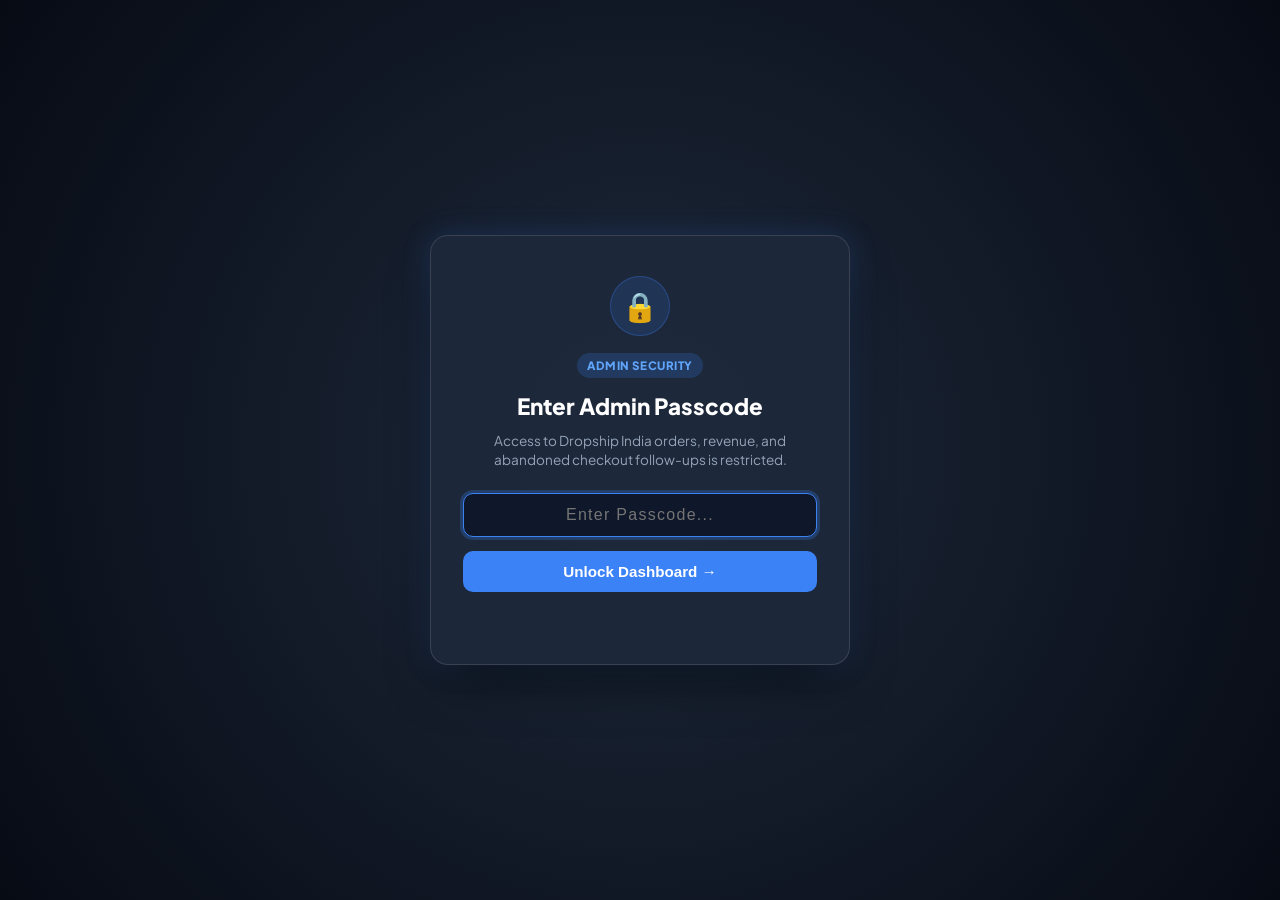
==== admin.html @ 32d759e4 "Update price to ₹1 for live testing" ====
<!DOCTYPE html>
<html lang="en">
<head>
  <meta charset="UTF-8">
  <meta name="viewport" content="width=device-width, initial-scale=1.0">
  <title>Dropship India Admin | Orders & Abandoned Follow-Ups</title>
  
  <link rel="preconnect" href="https://fonts.googleapis.com">
  <link rel="preconnect" href="https://fonts.gstatic.com" crossorigin>
  <link href="https://fonts.googleapis.com/css2?family=Plus+Jakarta+Sans:wght@400;500;600;700;800;900&family=JetBrains+Mono:wght@500;700&display=swap" rel="stylesheet">

  <style>
    :root {
      --bg: #0f172a;
      --surface: #1e293b;
      --surface-border: #334155;
      --text-main: #f8fafc;
      --text-muted: #94a3b8;
      --text-light: #64748b;
      --brand-blue: #3b82f6;
      --brand-blue-hover: #2563eb;
      --success: #10b981;
      --success-soft: rgba(16, 185, 129, 0.15);
      --danger: #ef4444;
      --danger-soft: rgba(239, 68, 68, 0.15);
      --warning: #f59e0b;
      --font: 'Plus Jakarta Sans', sans-serif;
    }

    * { box-sizing: border-box; margin: 0; padding: 0; }
    body {
      font-family: var(--font);
      background-color: var(--bg);
      color: var(--text-main);
      line-height: 1.5;
      padding: 30px 20px;
    }

    .admin-container {
      max-width: 1200px;
      margin: 0 auto;
    }

    /* Header */
    .admin-header {
      display: flex;
      align-items: center;
      justify-content: space-between;
      flex-wrap: wrap;
      gap: 16px;
      margin-bottom: 28px;
      padding-bottom: 20px;
      border-bottom: 1px solid var(--surface-border);
    }
    .admin-brand {
      display: flex;
      align-items: center;
      gap: 12px;
    }
    .admin-badge {
      background: var(--brand-blue);
      color: #fff;
      font-size: 0.72rem;
      font-weight: 800;
      padding: 3px 8px;
      border-radius: 4px;
      text-transform: uppercase;
    }
    .admin-title {
      font-size: 1.5rem;
      font-weight: 800;
      letter-spacing: -0.02em;
    }
    .header-actions {
      display: flex;
      align-items: center;
      gap: 12px;
    }
    .btn {
      padding: 9px 18px;
      font-size: 0.85rem;
      font-weight: 700;
      border-radius: 8px;
      cursor: pointer;
      border: none;
      display: inline-flex;
      align-items: center;
      gap: 8px;
      transition: all 0.2s ease;
    }
    .btn-primary { background: var(--brand-blue); color: #fff; }
    .btn-primary:hover { background: var(--brand-blue-hover); }
    .btn-secondary { background: var(--surface); color: var(--text-main); border: 1px solid var(--surface-border); }
    .btn-secondary:hover { background: #334155; }

    /* KPI Grid */
    .stats-grid {
      display: grid;
      grid-template-columns: repeat(4, 1fr);
      gap: 16px;
      margin-bottom: 28px;
    }
    .stat-card {
      background: var(--surface);
      border: 1px solid var(--surface-border);
      border-radius: 12px;
      padding: 20px;
      position: relative;
    }
    .stat-label {
      font-size: 0.78rem;
      font-weight: 700;
      color: var(--text-muted);
      text-transform: uppercase;
      letter-spacing: 0.04em;
      margin-bottom: 6px;
    }
    .stat-value {
      font-size: 2rem;
      font-weight: 900;
      line-height: 1;
      margin-bottom: 6px;
    }
    .stat-sub {
      font-size: 0.75rem;
      color: var(--text-light);
    }
    .val-paid { color: var(--success); }
    .val-rev { color: #60a5fa; }
    .val-abandoned { color: var(--danger); }

    /* Follow Up Scripts Accordion / Banner */
    .scripts-banner {
      background: var(--surface);
      border: 1px solid var(--surface-border);
      border-radius: 12px;
      padding: 22px;
      margin-bottom: 28px;
    }
    .scripts-header {
      display: flex;
      align-items: center;
      justify-content: space-between;
      cursor: pointer;
    }
    .scripts-title {
      font-size: 1.05rem;
      font-weight: 800;
      display: flex;
      align-items: center;
      gap: 10px;
    }
    .scripts-grid {
      display: grid;
      grid-template-columns: 1fr 1fr;
      gap: 16px;
      margin-top: 18px;
    }
    .script-item {
      background: #0f172a;
      border: 1px solid var(--surface-border);
      border-radius: 8px;
      padding: 16px;
      display: flex;
      flex-direction: column;
      justify-content: space-between;
    }
    .script-name {
      font-size: 0.82rem;
      font-weight: 700;
      color: #60a5fa;
      margin-bottom: 6px;
    }
    .script-body {
      font-family: var(--font);
      font-size: 0.83rem;
      color: #cbd5e1;
      margin-bottom: 12px;
      white-space: pre-line;
      line-height: 1.5;
    }
    .copy-btn {
      background: #1e293b;
      color: #94a3b8;
      border: 1px solid #334155;
      padding: 6px 12px;
      border-radius: 6px;
      font-size: 0.75rem;
      font-weight: 700;
      cursor: pointer;
      align-self: flex-start;
    }
    .copy-btn:hover { color: #fff; background: #334155; }

    /* Orders Table Area */
    .orders-area {
      background: var(--surface);
      border: 1px solid var(--surface-border);
      border-radius: 14px;
      overflow: hidden;
    }
    .table-toolbar {
      padding: 18px 22px;
      display: flex;
      align-items: center;
      justify-content: space-between;
      flex-wrap: wrap;
      gap: 16px;
      border-bottom: 1px solid var(--surface-border);
    }
    .tab-pills {
      display: flex;
      background: #0f172a;
      padding: 4px;
      border-radius: 8px;
      border: 1px solid var(--surface-border);
    }
    .tab-item {
      padding: 6px 14px;
      border-radius: 6px;
      font-size: 0.82rem;
      font-weight: 700;
      background: none;
      border: none;
      color: var(--text-muted);
      cursor: pointer;
    }
    .tab-item.active {
      background: var(--brand-blue);
      color: #fff;
    }
    .search-input {
      background: #0f172a;
      border: 1px solid var(--surface-border);
      color: #fff;
      padding: 8px 14px;
      border-radius: 8px;
      font-size: 0.85rem;
      width: 260px;
    }
    .search-input:focus {
      outline: none;
      border-color: var(--brand-blue);
    }

    /* Table */
    .orders-table {
      width: 100%;
      border-collapse: collapse;
      text-align: left;
      font-size: 0.88rem;
    }
    .orders-table th {
      background: #172033;
      color: var(--text-muted);
      font-size: 0.75rem;
      text-transform: uppercase;
      font-weight: 700;
      letter-spacing: 0.05em;
      padding: 14px 22px;
      border-bottom: 1px solid var(--surface-border);
    }
    .orders-table td {
      padding: 16px 22px;
      border-bottom: 1px solid rgba(51, 65, 85, 0.5);
      vertical-align: middle;
    }
    .orders-table tr:hover td {
      background: rgba(255, 255, 255, 0.02);
    }

    /* Badges */
    .status-badge {
      display: inline-flex;
      align-items: center;
      gap: 6px;
      padding: 4px 10px;
      border-radius: 999px;
      font-size: 0.72rem;
      font-weight: 800;
      text-transform: uppercase;
      letter-spacing: 0.04em;
    }
    .status-paid {
      background: var(--success-soft);
      color: var(--success);
      border: 1px solid rgba(16, 185, 129, 0.3);
    }
    .status-abandoned {
      background: var(--danger-soft);
      color: var(--danger);
      border: 1px solid rgba(239, 68, 68, 0.3);
    }

    .wa-btn {
      background: #128c7e;
      color: #fff;
      padding: 6px 12px;
      border-radius: 6px;
      font-size: 0.78rem;
      font-weight: 700;
      text-decoration: none;
      display: inline-flex;
      align-items: center;
      gap: 6px;
      transition: background 0.2s;
    }
    .wa-btn:hover {
      background: #075e54;
    }

    @media (max-width: 900px) {
      .stats-grid { grid-template-columns: repeat(2, 1fr); }
      .scripts-grid { grid-template-columns: 1fr; }
    }
    @media (max-width: 600px) {
      .stats-grid { grid-template-columns: 1fr; }
      .table-toolbar { flex-direction: column; align-items: stretch; }
      .search-input { width: 100%; }
    }

    /* Passcode Gate Overlay */
    #lockOverlay {
      position: fixed;
      inset: 0;
      background: radial-gradient(circle at center, #1e293b 0%, #070b14 100%);
      z-index: 99999;
      display: flex;
      align-items: center;
      justify-content: center;
      padding: 20px;
      backdrop-filter: blur(10px);
    }
    .lock-card {
      background: rgba(30, 41, 59, 0.95);
      border: 1px solid rgba(255, 255, 255, 0.12);
      box-shadow: 0 25px 50px -12px rgba(0, 0, 0, 0.6), 0 0 30px rgba(59, 130, 246, 0.2);
      border-radius: 18px;
      padding: 40px 32px;
      width: 100%;
      max-width: 420px;
      text-align: center;
      position: relative;
    }
    .lock-icon-wrap {
      width: 60px;
      height: 60px;
      border-radius: 50%;
      background: rgba(59, 130, 246, 0.15);
      border: 1px solid rgba(59, 130, 246, 0.3);
      display: flex;
      align-items: center;
      justify-content: center;
      font-size: 1.8rem;
      margin: 0 auto 16px;
    }
    .lock-badge {
      display: inline-block;
      background: rgba(59, 130, 246, 0.2);
      color: #60a5fa;
      font-size: 0.72rem;
      font-weight: 800;
      padding: 4px 10px;
      border-radius: 999px;
      text-transform: uppercase;
      letter-spacing: 0.05em;
      margin-bottom: 12px;
    }
    .lock-title {
      font-size: 1.4rem;
      font-weight: 800;
      color: #fff;
      margin-bottom: 8px;
    }
    .lock-subtitle {
      font-size: 0.85rem;
      color: var(--text-muted);
      margin-bottom: 24px;
      line-height: 1.4;
    }
    .passcode-input {
      width: 100%;
      background: #0f172a;
      border: 1.5px solid var(--surface-border);
      color: #fff;
      padding: 12px 16px;
      border-radius: 10px;
      font-size: 1rem;
      text-align: center;
      letter-spacing: 0.08em;
      transition: all 0.2s ease;
      margin-bottom: 14px;
    }
    .passcode-input:focus {
      outline: none;
      border-color: var(--brand-blue);
      box-shadow: 0 0 0 3px rgba(59, 130, 246, 0.25);
    }
    .passcode-submit-btn {
      width: 100%;
      padding: 12px;
      background: var(--brand-blue);
      color: #fff;
      border: none;
      border-radius: 10px;
      font-size: 0.95rem;
      font-weight: 800;
      cursor: pointer;
      transition: all 0.2s ease;
      display: flex;
      align-items: center;
      justify-content: center;
      gap: 8px;
    }
    .passcode-submit-btn:hover {
      background: var(--brand-blue-hover);
      transform: translateY(-1px);
    }
    .passcode-error {
      color: #ef4444;
      font-size: 0.82rem;
      font-weight: 600;
      margin-top: 12px;
      min-height: 20px;
    }
    @keyframes shake {
      0%, 100% { transform: translateX(0); }
      20%, 60% { transform: translateX(-8px); }
      40%, 80% { transform: translateX(8px); }
    }
    .shake-anim {
      animation: shake 0.4s cubic-bezier(0.36, 0.07, 0.19, 0.97) both;
    }
  </style>
</head>
<body>

  <!-- Passcode Gate Overlay -->
  <div id="lockOverlay">
    <div class="lock-card">
      <div class="lock-icon-wrap">🔒</div>
      <span class="lock-badge">Admin Security</span>
      <h2 class="lock-title">Enter Admin Passcode</h2>
      <p class="lock-subtitle">Access to Dropship India orders, revenue, and abandoned checkout follow-ups is restricted.</p>
      
      <form onsubmit="event.preventDefault(); unlockAdmin();">
        <input 
          type="password" 
          id="passcodeInput" 
          class="passcode-input" 
          placeholder="Enter Passcode..." 
          autocomplete="off"
          required
        >
        <button type="submit" class="passcode-submit-btn">
          Unlock Dashboard &rarr;
        </button>
      </form>
      <div id="passcodeError" class="passcode-error"></div>
    </div>
  </div>

  <div class="admin-container" id="adminContent" style="display: none;">

    <!-- Header -->
    <header class="admin-header">
      <div class="admin-brand">
        <div class="admin-title">🌐 Dropship India</div>
        <span class="admin-badge">Admin Panel</span>
        <span style="font-size: 0.75rem; color: #10b981; margin-left: 8px;">● Live Tracking Active</span>
      </div>

      <div class="header-actions">
        <button class="btn btn-secondary" onclick="loadOrders()">🔄 Refresh</button>
        <button class="btn btn-secondary" onclick="exportCsv()">📥 Export CSV</button>
        <a href="/" target="_blank" class="btn btn-primary">Visit Store &rarr;</a>
        <button class="btn btn-secondary" onclick="logoutAdmin()" title="Lock Dashboard" style="border-color: #ef4444; color: #ef4444;">🔒 Lock</button>
      </div>
    </header>

    <!-- Key Stats Metrics -->
    <section class="stats-grid">
      <div class="stat-card">
        <div class="stat-label">Total Revenue</div>
        <div class="stat-value val-rev" id="statRevenue">₹0</div>
        <div class="stat-sub">From Verified Paid Orders</div>
      </div>

      <div class="stat-card">
        <div class="stat-label">Paid Orders</div>
        <div class="stat-value val-paid" id="statPaid">0</div>
        <div class="stat-sub">Razorpay Verified Customers</div>
      </div>

      <div class="stat-card">
        <div class="stat-label">Abandoned Checkouts</div>
        <div class="stat-value val-abandoned" id="statAbandoned">0</div>
        <div class="stat-sub">Hot Leads (Follow-Up Needed)</div>
      </div>

      <div class="stat-card">
        <div class="stat-label">Conversion Rate</div>
        <div class="stat-value" id="statConversion">0%</div>
        <div class="stat-sub">Checkout Completion Ratio</div>
      </div>
    </section>

    <!-- Follow Up Message Templates -->
    <section class="scripts-banner">
      <div class="scripts-header">
        <div class="scripts-title">
          <span>💬 Ready-to-Send WhatsApp Follow-Up Templates</span>
        </div>
        <span style="font-size: 0.8rem; color: var(--text-light);">Click 'Copy' or use the green WhatsApp button on any abandoned order below</span>
      </div>

      <div class="scripts-grid">
        <div class="script-item">
          <div>
            <div class="script-name">Template 1: Friendly Payment Check (Recommended)</div>
            <div class="script-body" id="script1">Hey [NAME]! 👋 Saw that you were checking out the "International Dropshipping Blueprint", but your payment of ₹199 got interrupted.

Is everything okay with your UPI / Card? Here is the direct link to complete it and get the 5 bonus scripts:
👉 http://localhost:3000

Let me know if you need any help!</div>
          </div>
          <button class="copy-btn" onclick="copyText('script1')">Copy Message</button>
        </div>

        <div class="script-item">
          <div>
            <div class="script-name">Template 2: Hindi / Direct Solution</div>
            <div class="script-body" id="script2">Hi [NAME], Gurfateh here from Dropship India!

Maine dekha aap international dropshipping blueprint check kar rahe the but order complete nahi hua.

Agar payment me koi issue aa raha tha (UPI ya Card), to batayein I can help you out.
Link: http://localhost:3000</div>
          </div>
          <button class="copy-btn" onclick="copyText('script2')">Copy Message</button>
        </div>
      </div>
    </section>

    <!-- Orders Table Area -->
    <section class="orders-area">
      <div class="table-toolbar">
        <div class="tab-pills">
          <button class="tab-item active" id="tabAll" onclick="setFilter('ALL')">All (<span id="countAll">0</span>)</button>
          <button class="tab-item" id="tabPaid" onclick="setFilter('PAID')">Paid (<span id="countPaid">0</span>)</button>
          <button class="tab-item" id="tabAbandoned" onclick="setFilter('ABANDONED')">Abandoned (<span id="countAbandoned">0</span>)</button>
        </div>

        <input type="text" id="searchInput" class="search-input" placeholder="Search by name, email, phone..." oninput="renderTable()">
      </div>

      <div style="overflow-x: auto;">
        <table class="orders-table">
          <thead>
            <tr>
              <th>Customer</th>
              <th>Contact Details</th>
              <th>Date & Time</th>
              <th>Amount</th>
              <th>Status</th>
              <th>Payment ID / Action</th>
            </tr>
          </thead>
          <tbody id="ordersTbody">
            <tr>
              <td colspan="6" style="text-align: center; padding: 40px; color: var(--text-muted);">
                Loading orders...
              </td>
            </tr>
          </tbody>
        </table>
      </div>
    </section>

  </div>

  <script>
    const REQUIRED_PASSCODE = 'dropshippingadmin';
    let allOrders = [];
    let currentFilter = 'ALL';

    function getSavedPasscode() {
      return sessionStorage.getItem('admin_passcode') || '';
    }

    function checkAuth() {
      const saved = getSavedPasscode();
      const overlay = document.getElementById('lockOverlay');
      const content = document.getElementById('adminContent');

      if (saved === REQUIRED_PASSCODE) {
        overlay.style.display = 'none';
        content.style.display = 'block';
        loadOrders();
        return true;
      } else {
        overlay.style.display = 'flex';
        content.style.display = 'none';
        const input = document.getElementById('passcodeInput');
        if (input) {
          input.value = '';
          setTimeout(() => input.focus(), 150);
        }
        return false;
      }
    }

    function unlockAdmin() {
      const input = document.getElementById('passcodeInput');
      const errEl = document.getElementById('passcodeError');
      const card = document.querySelector('.lock-card');
      const entered = (input.value || '').trim();

      if (entered === REQUIRED_PASSCODE) {
        sessionStorage.setItem('admin_passcode', entered);
        errEl.textContent = '';
        checkAuth();
      } else {
        errEl.textContent = '❌ Incorrect passcode. Please try again.';
        if (card) {
          card.classList.remove('shake-anim');
          void card.offsetWidth; // force DOM reflow
          card.classList.add('shake-anim');
        }
        input.focus();
        input.select();
      }
    }

    function logoutAdmin() {
      sessionStorage.removeItem('admin_passcode');
      checkAuth();
    }

    async function loadOrders() {
      const passcode = getSavedPasscode();
      if (passcode !== REQUIRED_PASSCODE) return;

      try {
        const res = await fetch('/api/admin/orders', {
          headers: {
            'X-Admin-Passcode': passcode
          }
        });

        if (res.status === 401) {
          logoutAdmin();
          return;
        }

        const data = await res.json();
        if (data.success) {
          allOrders = data.orders;
          updateStats(data.stats);
          renderTable();
        }
      } catch (err) {
        console.error('Failed to load orders:', err);
      }
    }

    function updateStats(stats) {
      document.getElementById('statRevenue').textContent = `₹${(stats.totalRevenue || 0).toLocaleString('en-IN')}`;
      document.getElementById('statPaid').textContent = stats.paidCount || 0;
      document.getElementById('statAbandoned').textContent = stats.abandonedCount || 0;
      document.getElementById('statConversion').textContent = `${stats.conversionRate || 0}%`;

      document.getElementById('countAll').textContent = stats.totalOrders || 0;
      document.getElementById('countPaid').textContent = stats.paidCount || 0;
      document.getElementById('countAbandoned').textContent = stats.abandonedCount || 0;
    }

    function setFilter(filter) {
      currentFilter = filter;
      document.getElementById('tabAll').classList.toggle('active', filter === 'ALL');
      document.getElementById('tabPaid').classList.toggle('active', filter === 'PAID');
      document.getElementById('tabAbandoned').classList.toggle('active', filter === 'ABANDONED');
      renderTable();
    }

    function renderTable() {
      const search = document.getElementById('searchInput').value.toLowerCase().trim();
      const tbody = document.getElementById('ordersTbody');

      let filtered = allOrders.filter(o => {
        if (currentFilter !== 'ALL' && o.status !== currentFilter) return false;
        if (search) {
          const hay = `${o.name} ${o.email} ${o.phone}`.toLowerCase();
          return hay.includes(search);
        }
        return true;
      });

      if (filtered.length === 0) {
        tbody.innerHTML = `
          <tr>
            <td colspan="6" style="text-align: center; padding: 40px; color: var(--text-muted);">
              No orders found matching this filter.
            </td>
          </tr>
        `;
        return;
      }

      tbody.innerHTML = filtered.map(o => {
        const isPaid = o.status === 'PAID';
        const dateStr = new Date(o.date).toLocaleString('en-IN', {
          month: 'short', day: 'numeric', hour: '2-digit', minute: '2-digit'
        });

        // Clean phone for WhatsApp link
        let cleanPhone = (o.phone || '').replace(/\D/g, '');
        if (cleanPhone.length === 10) cleanPhone = '91' + cleanPhone;

        const waText = encodeURIComponent(
          `Hey ${o.name || 'there'}! 👋 Saw you were checking out the International Dropshipping Blueprint (₹${o.amount || 1}). Did your payment get interrupted? Here is the direct link: http://localhost:3000`
        );
        const waLink = `https://wa.me/${cleanPhone}?text=${waText}`;

        return `
          <tr>
            <td>
              <div style="font-weight: 700; color: #fff;">${escapeHtml(o.name || 'Anonymous')}</div>
              <div style="font-size: 0.72rem; color: #64748b; font-family: monospace;">${o.id}</div>
            </td>
            <td>
              <div style="color: #cbd5e1;">${escapeHtml(o.phone || 'No phone')}</div>
              <div style="font-size: 0.75rem; color: #94a3b8;">${escapeHtml(o.email || 'No email')}</div>
            </td>
            <td style="color: #94a3b8; font-size: 0.8rem;">
              ${dateStr}
            </td>
            <td style="font-weight: 800; color: #fff;">
              ₹${o.amount || 1}
            </td>
            <td>
              <span class="status-badge ${isPaid ? 'status-paid' : 'status-abandoned'}">
                ${isPaid ? '● PAID' : '⚠ ABANDONED'}
              </span>
            </td>
            <td>
              ${isPaid 
                ? `<span style="font-family: monospace; font-size: 0.78rem; color: #10b981;">${escapeHtml(o.payment_id || 'Verified')}</span>`
                : cleanPhone 
                  ? `<a href="${waLink}" target="_blank" class="wa-btn">📲 WhatsApp Follow-Up</a>`
                  : `<span style="color: #64748b; font-size: 0.75rem;">No phone provided</span>`
              }
            </td>
          </tr>
        `;
      }).join('');
    }

    function copyText(elemId) {
      const text = document.getElementById(elemId).textContent;
      navigator.clipboard.writeText(text);
      alert('Message copied to clipboard!');
    }

    function exportCsv() {
      if (!allOrders.length) { alert('No orders to export.'); return; }
      const headers = ['Order ID', 'Name', 'Phone', 'Email', 'Amount', 'Status', 'Payment ID', 'Date'];
      const rows = allOrders.map(o => [
        o.id,
        `"${(o.name||'').replace(/"/g, '""')}"`,
        `"${o.phone||''}"`,
        `"${o.email||''}"`,
        o.amount || 1,
        o.status,
        `"${o.payment_id||''}"`,
        `"${o.date}"`
      ]);

      const csvContent = 'data:text/csv;charset=utf-8,' + [headers.join(','), ...rows.map(e => e.join(','))].join('\n');
      const encodedUri = encodeURI(csvContent);
      const link = document.createElement('a');
      link.setAttribute('href', encodedUri);
      link.setAttribute('download', `dropship_india_orders_${Date.now()}.csv`);
      document.body.appendChild(link);
      link.click();
      document.body.removeChild(link);
    }

    function escapeHtml(str) {
      return (str || '').replace(/[&<>'"]/g, 
        tag => ({ '&': '&amp;', '<': '&lt;', '>': '&gt;', "'": '&#39;', '"': '&quot;' }[tag] || tag)
      );
    }

    // Check authentication on open & refresh orders every 10 seconds if authenticated
    checkAuth();
    setInterval(loadOrders, 10000);
  </script>

</body>
</html>
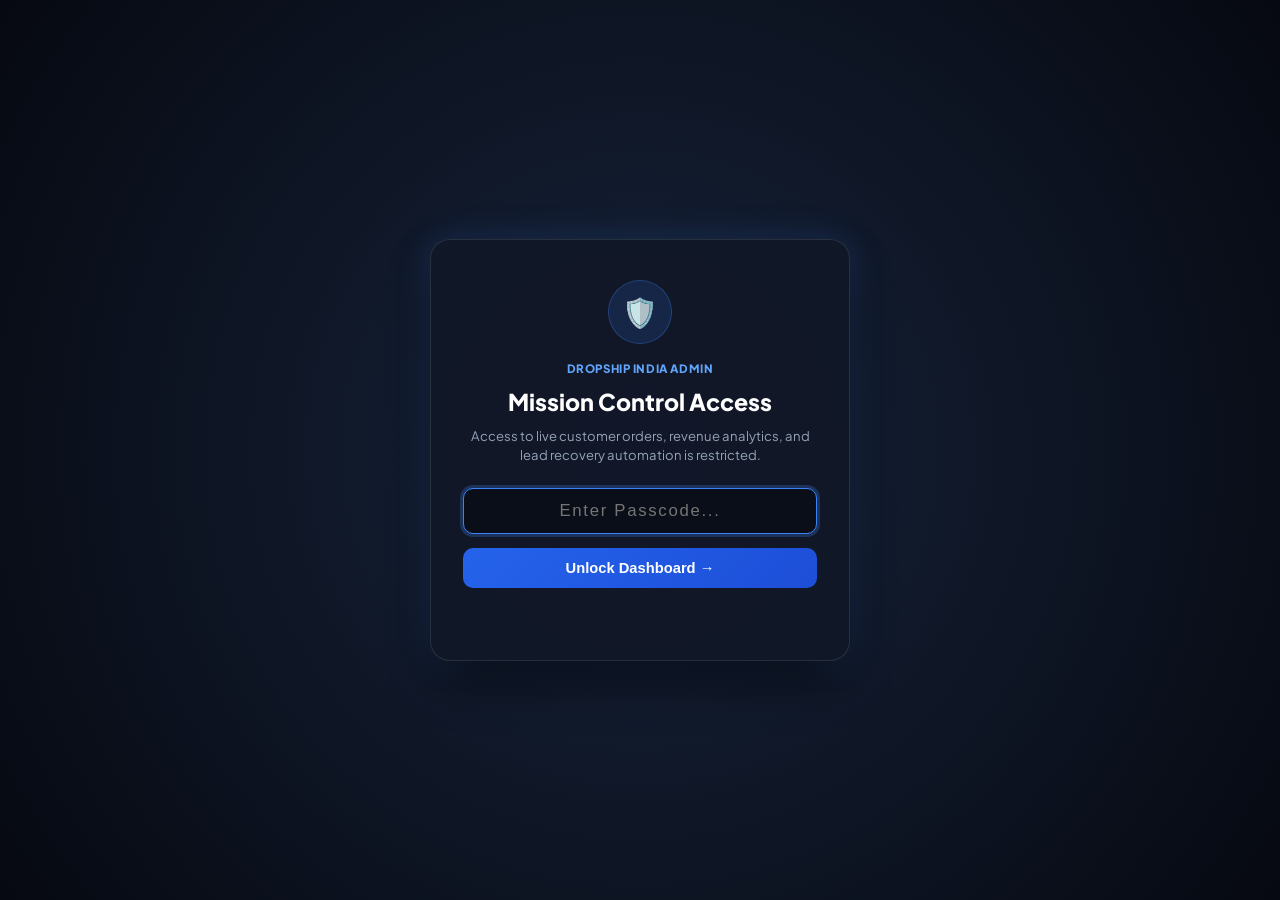
==== commit e7d25601: "feat: upgrade admin panel to advanced command center, fix multi-url routing, and set test price to 1" ====
--- a/admin.html
+++ b/admin.html
@@ -3,7 +3,7 @@
 <head>
   <meta charset="UTF-8">
   <meta name="viewport" content="width=device-width, initial-scale=1.0">
-  <title>Dropship India Admin | Orders & Abandoned Follow-Ups</title>
+  <title>Dropship India | Advanced Executive Command Center</title>
   
   <link rel="preconnect" href="https://fonts.googleapis.com">
   <link rel="preconnect" href="https://fonts.gstatic.com" crossorigin>
@@ -11,20 +11,37 @@
 
   <style>
     :root {
-      --bg: #0f172a;
-      --surface: #1e293b;
-      --surface-border: #334155;
+      --bg: #090d16;
+      --surface: #111827;
+      --surface-elevated: #1a2234;
+      --surface-border: #222f46;
+      --surface-border-subtle: rgba(255, 255, 255, 0.07);
+      
       --text-main: #f8fafc;
       --text-muted: #94a3b8;
       --text-light: #64748b;
+      
       --brand-blue: #3b82f6;
       --brand-blue-hover: #2563eb;
+      --brand-indigo: #6366f1;
+      
       --success: #10b981;
-      --success-soft: rgba(16, 185, 129, 0.15);
-      --danger: #ef4444;
-      --danger-soft: rgba(239, 68, 68, 0.15);
+      --success-soft: rgba(16, 185, 129, 0.12);
+      --success-border: rgba(16, 185, 129, 0.3);
+      
+      --danger: #f43f5e;
+      --danger-soft: rgba(244, 63, 94, 0.12);
+      --danger-border: rgba(244, 63, 94, 0.3);
+      
       --warning: #f59e0b;
+      --warning-soft: rgba(245, 158, 11, 0.12);
+      --warning-border: rgba(245, 158, 11, 0.3);
+      
+      --purple: #a855f7;
+      --purple-soft: rgba(168, 85, 247, 0.12);
+      
       --font: 'Plus Jakarta Sans', sans-serif;
+      --font-mono: 'JetBrains Mono', monospace;
     }
 
     * { box-sizing: border-box; margin: 0; padding: 0; }
@@ -33,318 +50,528 @@
       background-color: var(--bg);
       color: var(--text-main);
       line-height: 1.5;
-      padding: 30px 20px;
+      padding: 24px 20px 60px;
+      min-height: 100vh;
     }
 
     .admin-container {
-      max-width: 1200px;
+      max-width: 1320px;
       margin: 0 auto;
     }
 
-    /* Header */
-    .admin-header {
+    /* Top Utility Header */
+    .top-bar {
       display: flex;
       align-items: center;
       justify-content: space-between;
       flex-wrap: wrap;
       gap: 16px;
-      margin-bottom: 28px;
-      padding-bottom: 20px;
-      border-bottom: 1px solid var(--surface-border);
-    }
-    .admin-brand {
-      display: flex;
-      align-items: center;
-      gap: 12px;
-    }
-    .admin-badge {
-      background: var(--brand-blue);
-      color: #fff;
-      font-size: 0.72rem;
-      font-weight: 800;
-      padding: 3px 8px;
-      border-radius: 4px;
-      text-transform: uppercase;
-    }
-    .admin-title {
-      font-size: 1.5rem;
+      margin-bottom: 24px;
+      padding: 16px 20px;
+      background: var(--surface);
+      border: 1px solid var(--surface-border);
+      border-radius: 14px;
+    }
+
+    .brand-section {
+      display: flex;
+      align-items: center;
+      gap: 14px;
+    }
+
+    .brand-logo {
+      width: 40px;
+      height: 40px;
+      background: linear-gradient(135deg, #2563eb, #7c3aed);
+      border-radius: 10px;
+      display: flex;
+      align-items: center;
+      justify-content: center;
+      font-size: 1.25rem;
+      box-shadow: 0 4px 14px rgba(37, 99, 235, 0.35);
+    }
+
+    .brand-title {
+      font-size: 1.25rem;
       font-weight: 800;
       letter-spacing: -0.02em;
-    }
-    .header-actions {
-      display: flex;
-      align-items: center;
-      gap: 12px;
-    }
+      display: flex;
+      align-items: center;
+      gap: 8px;
+    }
+
+    .status-pill {
+      display: inline-flex;
+      align-items: center;
+      gap: 6px;
+      font-size: 0.72rem;
+      font-weight: 700;
+      padding: 3px 9px;
+      border-radius: 999px;
+      background: rgba(16, 185, 129, 0.15);
+      color: #34d399;
+      border: 1px solid rgba(16, 185, 129, 0.25);
+    }
+
+    .status-dot {
+      width: 7px;
+      height: 7px;
+      border-radius: 50%;
+      background: #10b981;
+      box-shadow: 0 0 8px #10b981;
+      animation: pulse 2s infinite;
+    }
+
+    @keyframes pulse {
+      0%, 100% { opacity: 1; transform: scale(1); }
+      50% { opacity: 0.4; transform: scale(0.9); }
+    }
+
+    .top-actions {
+      display: flex;
+      align-items: center;
+      gap: 10px;
+      flex-wrap: wrap;
+    }
+
     .btn {
-      padding: 9px 18px;
-      font-size: 0.85rem;
+      padding: 8px 16px;
+      font-size: 0.82rem;
       font-weight: 700;
       border-radius: 8px;
       cursor: pointer;
       border: none;
       display: inline-flex;
       align-items: center;
-      gap: 8px;
+      gap: 7px;
       transition: all 0.2s ease;
-    }
-    .btn-primary { background: var(--brand-blue); color: #fff; }
-    .btn-primary:hover { background: var(--brand-blue-hover); }
-    .btn-secondary { background: var(--surface); color: var(--text-main); border: 1px solid var(--surface-border); }
-    .btn-secondary:hover { background: #334155; }
-
-    /* KPI Grid */
+      text-decoration: none;
+      user-select: none;
+    }
+
+    .btn-primary {
+      background: linear-gradient(135deg, #2563eb, #1d4ed8);
+      color: #fff;
+      box-shadow: 0 2px 8px rgba(37, 99, 235, 0.3);
+    }
+    .btn-primary:hover {
+      background: linear-gradient(135deg, #1d4ed8, #1e40af);
+      transform: translateY(-1px);
+    }
+
+    .btn-emerald {
+      background: #059669;
+      color: #fff;
+    }
+    .btn-emerald:hover { background: #047857; }
+
+    .btn-secondary {
+      background: var(--surface-elevated);
+      color: var(--text-main);
+      border: 1px solid var(--surface-border);
+    }
+    .btn-secondary:hover {
+      background: #232f48;
+      border-color: #334155;
+    }
+
+    .btn-danger-outline {
+      background: transparent;
+      color: #f87171;
+      border: 1px solid rgba(248, 113, 113, 0.3);
+    }
+    .btn-danger-outline:hover {
+      background: rgba(248, 113, 113, 0.1);
+      border-color: #f87171;
+    }
+
+    /* Live Domain Info Bar */
+    .domain-bar {
+      display: flex;
+      align-items: center;
+      justify-content: space-between;
+      flex-wrap: wrap;
+      gap: 12px;
+      background: rgba(30, 41, 59, 0.5);
+      border: 1px dashed var(--surface-border);
+      border-radius: 10px;
+      padding: 10px 16px;
+      margin-bottom: 24px;
+      font-size: 0.8rem;
+    }
+
+    .domain-info {
+      display: flex;
+      align-items: center;
+      gap: 10px;
+      color: var(--text-muted);
+    }
+
+    .domain-tag {
+      font-family: var(--font-mono);
+      color: #60a5fa;
+      font-weight: 700;
+      background: #0f172a;
+      padding: 3px 8px;
+      border-radius: 6px;
+      border: 1px solid var(--surface-border);
+    }
+
+    /* Executive KPI Grid */
     .stats-grid {
       display: grid;
-      grid-template-columns: repeat(4, 1fr);
-      gap: 16px;
-      margin-bottom: 28px;
-    }
+      grid-template-columns: repeat(5, 1fr);
+      gap: 14px;
+      margin-bottom: 24px;
+    }
+
     .stat-card {
       background: var(--surface);
       border: 1px solid var(--surface-border);
       border-radius: 12px;
-      padding: 20px;
+      padding: 18px;
       position: relative;
-    }
+      overflow: hidden;
+      transition: transform 0.2s, border-color 0.2s;
+    }
+
+    .stat-card:hover {
+      transform: translateY(-2px);
+      border-color: rgba(99, 102, 241, 0.4);
+    }
+
     .stat-label {
-      font-size: 0.78rem;
-      font-weight: 700;
+      font-size: 0.72rem;
+      font-weight: 800;
       color: var(--text-muted);
       text-transform: uppercase;
-      letter-spacing: 0.04em;
+      letter-spacing: 0.05em;
       margin-bottom: 6px;
-    }
+      display: flex;
+      align-items: center;
+      justify-content: space-between;
+    }
+
     .stat-value {
-      font-size: 2rem;
+      font-size: 1.85rem;
       font-weight: 900;
-      line-height: 1;
+      line-height: 1.1;
       margin-bottom: 6px;
-    }
+      letter-spacing: -0.02em;
+    }
+
     .stat-sub {
-      font-size: 0.75rem;
+      font-size: 0.72rem;
       color: var(--text-light);
-    }
-    .val-paid { color: var(--success); }
+      display: flex;
+      align-items: center;
+      gap: 6px;
+    }
+
     .val-rev { color: #60a5fa; }
-    .val-abandoned { color: var(--danger); }
-
-    /* Follow Up Scripts Accordion / Banner */
-    .scripts-banner {
+    .val-paid { color: #34d399; }
+    .val-abandoned { color: #f87171; }
+    .val-recover { color: #fbbf24; }
+    .val-conv { color: #c084fc; }
+
+    /* Collapsible Sections */
+    .dashboard-accordion {
       background: var(--surface);
       border: 1px solid var(--surface-border);
       border-radius: 12px;
-      padding: 22px;
-      margin-bottom: 28px;
-    }
-    .scripts-header {
+      margin-bottom: 24px;
+      overflow: hidden;
+    }
+
+    .accordion-header {
+      padding: 16px 20px;
       display: flex;
       align-items: center;
       justify-content: space-between;
       cursor: pointer;
-    }
-    .scripts-title {
-      font-size: 1.05rem;
+      user-select: none;
+      background: rgba(255, 255, 255, 0.01);
+      transition: background 0.2s;
+    }
+
+    .accordion-header:hover {
+      background: rgba(255, 255, 255, 0.03);
+    }
+
+    .accordion-title {
+      font-size: 0.95rem;
       font-weight: 800;
       display: flex;
       align-items: center;
       gap: 10px;
     }
+
+    .accordion-content {
+      padding: 0 20px 20px;
+      border-top: 1px solid var(--surface-border);
+    }
+
+    /* WhatsApp Templates Grid */
     .scripts-grid {
       display: grid;
-      grid-template-columns: 1fr 1fr;
-      gap: 16px;
+      grid-template-columns: repeat(4, 1fr);
+      gap: 14px;
       margin-top: 18px;
     }
+
     .script-item {
-      background: #0f172a;
+      background: #0a0f1d;
       border: 1px solid var(--surface-border);
-      border-radius: 8px;
+      border-radius: 10px;
       padding: 16px;
       display: flex;
       flex-direction: column;
       justify-content: space-between;
     }
-    .script-name {
-      font-size: 0.82rem;
-      font-weight: 700;
+
+    .script-badge {
+      font-size: 0.68rem;
+      font-weight: 800;
+      text-transform: uppercase;
+      letter-spacing: 0.05em;
       color: #60a5fa;
       margin-bottom: 6px;
     }
+
+    .script-name {
+      font-size: 0.85rem;
+      font-weight: 800;
+      color: #fff;
+      margin-bottom: 8px;
+    }
+
     .script-body {
-      font-family: var(--font);
-      font-size: 0.83rem;
+      font-size: 0.78rem;
       color: #cbd5e1;
+      line-height: 1.45;
       margin-bottom: 12px;
       white-space: pre-line;
-      line-height: 1.5;
-    }
-    .copy-btn {
-      background: #1e293b;
-      color: #94a3b8;
-      border: 1px solid #334155;
-      padding: 6px 12px;
-      border-radius: 6px;
-      font-size: 0.75rem;
-      font-weight: 700;
-      cursor: pointer;
-      align-self: flex-start;
-    }
-    .copy-btn:hover { color: #fff; background: #334155; }
-
-    /* Orders Table Area */
+      flex-grow: 1;
+      font-family: var(--font);
+    }
+
+    /* Orders Management Table Area */
     .orders-area {
       background: var(--surface);
       border: 1px solid var(--surface-border);
       border-radius: 14px;
       overflow: hidden;
-    }
+      box-shadow: 0 10px 30px rgba(0, 0, 0, 0.25);
+    }
+
     .table-toolbar {
-      padding: 18px 22px;
+      padding: 16px 20px;
       display: flex;
       align-items: center;
       justify-content: space-between;
       flex-wrap: wrap;
-      gap: 16px;
+      gap: 14px;
       border-bottom: 1px solid var(--surface-border);
-    }
+      background: rgba(15, 23, 42, 0.4);
+    }
+
     .tab-pills {
       display: flex;
-      background: #0f172a;
+      background: #090e1a;
       padding: 4px;
       border-radius: 8px;
       border: 1px solid var(--surface-border);
-    }
+      gap: 2px;
+    }
+
     .tab-item {
       padding: 6px 14px;
       border-radius: 6px;
-      font-size: 0.82rem;
+      font-size: 0.78rem;
       font-weight: 700;
       background: none;
       border: none;
       color: var(--text-muted);
       cursor: pointer;
-    }
+      display: flex;
+      align-items: center;
+      gap: 6px;
+      transition: all 0.15s;
+    }
+
     .tab-item.active {
       background: var(--brand-blue);
       color: #fff;
     }
+
+    .tab-count {
+      font-size: 0.7rem;
+      padding: 1px 6px;
+      border-radius: 999px;
+      background: rgba(255, 255, 255, 0.15);
+    }
+
+    .table-controls {
+      display: flex;
+      align-items: center;
+      gap: 10px;
+      flex-wrap: wrap;
+    }
+
     .search-input {
-      background: #0f172a;
+      background: #0a0f1d;
       border: 1px solid var(--surface-border);
       color: #fff;
       padding: 8px 14px;
       border-radius: 8px;
-      font-size: 0.85rem;
-      width: 260px;
+      font-size: 0.82rem;
+      width: 250px;
+      outline: none;
     }
     .search-input:focus {
+      border-color: var(--brand-blue);
+    }
+
+    .select-dropdown {
+      background: #0a0f1d;
+      border: 1px solid var(--surface-border);
+      color: var(--text-muted);
+      padding: 8px 12px;
+      border-radius: 8px;
+      font-size: 0.8rem;
+      font-weight: 600;
       outline: none;
-      border-color: var(--brand-blue);
-    }
-
-    /* Table */
+      cursor: pointer;
+    }
+
+    /* Table Styles */
     .orders-table {
       width: 100%;
       border-collapse: collapse;
       text-align: left;
-      font-size: 0.88rem;
-    }
+      font-size: 0.84rem;
+    }
+
     .orders-table th {
-      background: #172033;
+      background: #0e1526;
       color: var(--text-muted);
-      font-size: 0.75rem;
+      font-size: 0.72rem;
       text-transform: uppercase;
-      font-weight: 700;
+      font-weight: 800;
       letter-spacing: 0.05em;
-      padding: 14px 22px;
+      padding: 14px 20px;
       border-bottom: 1px solid var(--surface-border);
     }
+
     .orders-table td {
-      padding: 16px 22px;
-      border-bottom: 1px solid rgba(51, 65, 85, 0.5);
+      padding: 14px 20px;
+      border-bottom: 1px solid rgba(34, 47, 70, 0.6);
       vertical-align: middle;
     }
+
     .orders-table tr:hover td {
-      background: rgba(255, 255, 255, 0.02);
+      background: rgba(255, 255, 255, 0.015);
     }
 
     /* Badges */
     .status-badge {
       display: inline-flex;
       align-items: center;
-      gap: 6px;
-      padding: 4px 10px;
+      gap: 5px;
+      padding: 3px 9px;
       border-radius: 999px;
-      font-size: 0.72rem;
+      font-size: 0.7rem;
       font-weight: 800;
       text-transform: uppercase;
       letter-spacing: 0.04em;
-    }
+      cursor: pointer;
+      user-select: none;
+    }
+
     .status-paid {
       background: var(--success-soft);
       color: var(--success);
-      border: 1px solid rgba(16, 185, 129, 0.3);
-    }
+      border: 1px solid var(--success-border);
+    }
+
     .status-abandoned {
       background: var(--danger-soft);
       color: var(--danger);
-      border: 1px solid rgba(239, 68, 68, 0.3);
-    }
-
-    .wa-btn {
+      border: 1px solid var(--danger-border);
+    }
+
+    .status-contacted {
+      background: var(--warning-soft);
+      color: var(--warning);
+      border: 1px solid var(--warning-border);
+    }
+
+    .btn-wa-action {
       background: #128c7e;
       color: #fff;
       padding: 6px 12px;
       border-radius: 6px;
-      font-size: 0.78rem;
-      font-weight: 700;
+      font-size: 0.75rem;
+      font-weight: 800;
       text-decoration: none;
       display: inline-flex;
       align-items: center;
       gap: 6px;
       transition: background 0.2s;
-    }
-    .wa-btn:hover {
+      border: none;
+      cursor: pointer;
+    }
+    .btn-wa-action:hover {
       background: #075e54;
     }
 
-    @media (max-width: 900px) {
-      .stats-grid { grid-template-columns: repeat(2, 1fr); }
-      .scripts-grid { grid-template-columns: 1fr; }
-    }
-    @media (max-width: 600px) {
-      .stats-grid { grid-template-columns: 1fr; }
-      .table-toolbar { flex-direction: column; align-items: stretch; }
-      .search-input { width: 100%; }
+    .action-icon-btn {
+      background: #0f172a;
+      border: 1px solid var(--surface-border);
+      color: var(--text-muted);
+      width: 28px;
+      height: 28px;
+      border-radius: 6px;
+      display: inline-flex;
+      align-items: center;
+      justify-content: center;
+      cursor: pointer;
+      font-size: 0.8rem;
+      transition: all 0.15s;
+    }
+    .action-icon-btn:hover {
+      color: #fff;
+      border-color: #3b82f6;
+      background: #1e293b;
     }
 
     /* Passcode Gate Overlay */
     #lockOverlay {
       position: fixed;
       inset: 0;
-      background: radial-gradient(circle at center, #1e293b 0%, #070b14 100%);
+      background: radial-gradient(circle at center, #17233a 0%, #060911 100%);
       z-index: 99999;
       display: flex;
       align-items: center;
       justify-content: center;
       padding: 20px;
-      backdrop-filter: blur(10px);
-    }
+      backdrop-filter: blur(12px);
+    }
+
     .lock-card {
-      background: rgba(30, 41, 59, 0.95);
-      border: 1px solid rgba(255, 255, 255, 0.12);
-      box-shadow: 0 25px 50px -12px rgba(0, 0, 0, 0.6), 0 0 30px rgba(59, 130, 246, 0.2);
-      border-radius: 18px;
+      background: rgba(17, 24, 39, 0.95);
+      border: 1px solid rgba(255, 255, 255, 0.1);
+      box-shadow: 0 25px 50px -12px rgba(0, 0, 0, 0.7), 0 0 35px rgba(59, 130, 246, 0.2);
+      border-radius: 20px;
       padding: 40px 32px;
       width: 100%;
       max-width: 420px;
       text-align: center;
-      position: relative;
-    }
+    }
+
     .lock-icon-wrap {
-      width: 60px;
-      height: 60px;
+      width: 64px;
+      height: 64px;
       border-radius: 50%;
       background: rgba(59, 130, 246, 0.15);
       border: 1px solid rgba(59, 130, 246, 0.3);
@@ -354,82 +581,204 @@
       font-size: 1.8rem;
       margin: 0 auto 16px;
     }
-    .lock-badge {
-      display: inline-block;
-      background: rgba(59, 130, 246, 0.2);
-      color: #60a5fa;
-      font-size: 0.72rem;
-      font-weight: 800;
-      padding: 4px 10px;
-      border-radius: 999px;
-      text-transform: uppercase;
-      letter-spacing: 0.05em;
-      margin-bottom: 12px;
-    }
+
     .lock-title {
-      font-size: 1.4rem;
+      font-size: 1.45rem;
       font-weight: 800;
       color: #fff;
-      margin-bottom: 8px;
-    }
+      margin-bottom: 6px;
+    }
+
     .lock-subtitle {
-      font-size: 0.85rem;
+      font-size: 0.82rem;
       color: var(--text-muted);
       margin-bottom: 24px;
-      line-height: 1.4;
-    }
+      line-height: 1.45;
+    }
+
     .passcode-input {
       width: 100%;
-      background: #0f172a;
+      background: #0a0e19;
       border: 1.5px solid var(--surface-border);
       color: #fff;
       padding: 12px 16px;
       border-radius: 10px;
-      font-size: 1rem;
+      font-size: 1.05rem;
       text-align: center;
-      letter-spacing: 0.08em;
+      letter-spacing: 0.1em;
+      outline: none;
       transition: all 0.2s ease;
       margin-bottom: 14px;
     }
     .passcode-input:focus {
-      outline: none;
       border-color: var(--brand-blue);
       box-shadow: 0 0 0 3px rgba(59, 130, 246, 0.25);
     }
+
     .passcode-submit-btn {
       width: 100%;
       padding: 12px;
-      background: var(--brand-blue);
+      background: linear-gradient(135deg, #2563eb, #1d4ed8);
       color: #fff;
       border: none;
       border-radius: 10px;
-      font-size: 0.95rem;
+      font-size: 0.92rem;
       font-weight: 800;
       cursor: pointer;
-      transition: all 0.2s ease;
       display: flex;
       align-items: center;
       justify-content: center;
       gap: 8px;
+      transition: transform 0.2s;
     }
     .passcode-submit-btn:hover {
-      background: var(--brand-blue-hover);
       transform: translateY(-1px);
     }
+
     .passcode-error {
-      color: #ef4444;
-      font-size: 0.82rem;
+      color: #f87171;
+      font-size: 0.8rem;
       font-weight: 600;
       margin-top: 12px;
       min-height: 20px;
     }
-    @keyframes shake {
-      0%, 100% { transform: translateX(0); }
-      20%, 60% { transform: translateX(-8px); }
-      40%, 80% { transform: translateX(8px); }
-    }
-    .shake-anim {
-      animation: shake 0.4s cubic-bezier(0.36, 0.07, 0.19, 0.97) both;
+
+    /* Modal Component */
+    .modal-overlay {
+      position: fixed;
+      inset: 0;
+      background: rgba(0, 0, 0, 0.7);
+      backdrop-filter: blur(6px);
+      z-index: 10000;
+      display: none;
+      align-items: center;
+      justify-content: center;
+      padding: 20px;
+    }
+    .modal-overlay.open {
+      display: flex;
+    }
+
+    .modal-card {
+      background: var(--surface);
+      border: 1px solid var(--surface-border);
+      border-radius: 16px;
+      width: 100%;
+      max-width: 540px;
+      max-height: 90vh;
+      overflow-y: auto;
+      box-shadow: 0 20px 40px rgba(0, 0, 0, 0.5);
+    }
+
+    .modal-header {
+      padding: 18px 22px;
+      border-bottom: 1px solid var(--surface-border);
+      display: flex;
+      align-items: center;
+      justify-content: space-between;
+    }
+
+    .modal-title {
+      font-size: 1.05rem;
+      font-weight: 800;
+      display: flex;
+      align-items: center;
+      gap: 8px;
+    }
+
+    .modal-close {
+      background: none;
+      border: none;
+      color: var(--text-muted);
+      font-size: 1.3rem;
+      cursor: pointer;
+    }
+    .modal-close:hover { color: #fff; }
+
+    .modal-body {
+      padding: 22px;
+    }
+
+    .form-group {
+      margin-bottom: 16px;
+    }
+
+    .form-label {
+      font-size: 0.78rem;
+      font-weight: 700;
+      color: #cbd5e1;
+      margin-bottom: 6px;
+      display: block;
+    }
+
+    .form-control {
+      width: 100%;
+      background: #0a0e19;
+      border: 1px solid var(--surface-border);
+      color: #fff;
+      padding: 10px 14px;
+      border-radius: 8px;
+      font-size: 0.85rem;
+      outline: none;
+    }
+    .form-control:focus {
+      border-color: var(--brand-blue);
+    }
+
+    /* Terminal Console */
+    .terminal-box {
+      background: #060911;
+      border: 1px solid var(--surface-border);
+      border-radius: 8px;
+      padding: 12px 16px;
+      font-family: var(--font-mono);
+      font-size: 0.75rem;
+      color: #38bdf8;
+      max-height: 180px;
+      overflow-y: auto;
+      white-space: pre-wrap;
+      word-break: break-all;
+    }
+
+    /* Toast Notification */
+    #toastNotice {
+      position: fixed;
+      bottom: 24px;
+      right: 24px;
+      background: #1e293b;
+      color: #fff;
+      border: 1px solid var(--surface-border);
+      padding: 12px 20px;
+      border-radius: 10px;
+      font-size: 0.85rem;
+      font-weight: 700;
+      box-shadow: 0 10px 25px rgba(0, 0, 0, 0.4);
+      z-index: 999999;
+      transform: translateY(100px);
+      opacity: 0;
+      transition: all 0.25s cubic-bezier(0.16, 1, 0.3, 1);
+      display: flex;
+      align-items: center;
+      gap: 10px;
+    }
+    #toastNotice.show {
+      transform: translateY(0);
+      opacity: 1;
+    }
+
+    @media (max-width: 1100px) {
+      .stats-grid { grid-template-columns: repeat(3, 1fr); }
+      .scripts-grid { grid-template-columns: repeat(2, 1fr); }
+    }
+    @media (max-width: 768px) {
+      .stats-grid { grid-template-columns: repeat(2, 1fr); }
+      .scripts-grid { grid-template-columns: 1fr; }
+      .top-bar { flex-direction: column; align-items: stretch; }
+      .table-toolbar { flex-direction: column; align-items: stretch; }
+      .search-input { width: 100%; }
+    }
+    @media (max-width: 480px) {
+      .stats-grid { grid-template-columns: 1fr; }
     }
   </style>
 </head>
@@ -438,10 +787,12 @@
   <!-- Passcode Gate Overlay -->
   <div id="lockOverlay">
     <div class="lock-card">
-      <div class="lock-icon-wrap">🔒</div>
-      <span class="lock-badge">Admin Security</span>
-      <h2 class="lock-title">Enter Admin Passcode</h2>
-      <p class="lock-subtitle">Access to Dropship India orders, revenue, and abandoned checkout follow-ups is restricted.</p>
+      <div class="lock-icon-wrap">🛡️</div>
+      <div style="font-size: 0.72rem; font-weight: 800; color: #60a5fa; text-transform: uppercase; letter-spacing: 0.05em; margin-bottom: 8px;">
+        Dropship India Admin
+      </div>
+      <h2 class="lock-title">Mission Control Access</h2>
+      <p class="lock-subtitle">Access to live customer orders, revenue analytics, and lead recovery automation is restricted.</p>
       
       <form onsubmit="event.preventDefault(); unlockAdmin();">
         <input 
@@ -462,97 +813,197 @@
 
   <div class="admin-container" id="adminContent" style="display: none;">
 
-    <!-- Header -->
-    <header class="admin-header">
-      <div class="admin-brand">
-        <div class="admin-title">🌐 Dropship India</div>
-        <span class="admin-badge">Admin Panel</span>
-        <span style="font-size: 0.75rem; color: #10b981; margin-left: 8px;">● Live Tracking Active</span>
-      </div>
-
-      <div class="header-actions">
-        <button class="btn btn-secondary" onclick="loadOrders()">🔄 Refresh</button>
-        <button class="btn btn-secondary" onclick="exportCsv()">📥 Export CSV</button>
-        <a href="/" target="_blank" class="btn btn-primary">Visit Store &rarr;</a>
-        <button class="btn btn-secondary" onclick="logoutAdmin()" title="Lock Dashboard" style="border-color: #ef4444; color: #ef4444;">🔒 Lock</button>
+    <!-- Top Navigation & Brand Bar -->
+    <header class="top-bar">
+      <div class="brand-section">
+        <div class="brand-logo">🌐</div>
+        <div>
+          <div class="brand-title">
+            <span>Dropship India</span>
+            <span style="font-size: 0.75rem; background: var(--surface-elevated); color: #94a3b8; padding: 2px 8px; border-radius: 6px; border: 1px solid var(--surface-border);">v2.4 Executive</span>
+          </div>
+          <div style="display: flex; align-items: center; gap: 8px; margin-top: 3px;">
+            <div class="status-pill" id="serverStatusPill">
+              <span class="status-dot"></span>
+              <span id="serverStatusText">Connecting...</span>
+            </div>
+            <span style="font-size: 0.72rem; color: var(--text-light);" id="autoRefreshCountdown">Auto-sync: 10s</span>
+          </div>
+        </div>
+      </div>
+
+      <div class="top-actions">
+        <button class="btn btn-secondary" onclick="loadOrders(true)">🔄 Sync Now</button>
+        <button class="btn btn-emerald" onclick="openModal('modalAddOrder')">➕ Add Lead</button>
+        <button class="btn btn-secondary" onclick="openModal('modalSettings')">⚙️ Settings</button>
+        <button class="btn btn-primary" onclick="visitStore()" title="Open Live Store in New Tab">Visit Store ↗</button>
+        <button class="btn btn-danger-outline" onclick="logoutAdmin()" title="Lock Admin Session">🔒 Lock</button>
       </div>
     </header>
 
-    <!-- Key Stats Metrics -->
+    <!-- Multi-URL & Domain Indicator Banner -->
+    <section class="domain-bar">
+      <div class="domain-info">
+        <span>📍 <strong>Active Store Origin:</strong></span>
+        <span class="domain-tag" id="activeStoreDomain">Detecting...</span>
+        <span style="color: var(--text-light); font-size: 0.75rem;">(All WhatsApp recovery links dynamically bind to this URL)</span>
+      </div>
+      <div style="display: flex; gap: 8px;">
+        <button class="btn btn-secondary" style="padding: 4px 10px; font-size: 0.75rem;" onclick="openModal('modalBackup')">💾 Backup & Restore</button>
+      </div>
+    </section>
+
+    <!-- Executive KPI Grid -->
     <section class="stats-grid">
       <div class="stat-card">
-        <div class="stat-label">Total Revenue</div>
+        <div class="stat-label">
+          <span>Gross Revenue</span>
+          <span style="font-size: 0.9rem;">💰</span>
+        </div>
         <div class="stat-value val-rev" id="statRevenue">₹0</div>
-        <div class="stat-sub">From Verified Paid Orders</div>
+        <div class="stat-sub">From Verified Razorpay Payments</div>
       </div>
 
       <div class="stat-card">
-        <div class="stat-label">Paid Orders</div>
+        <div class="stat-label">
+          <span>Paid Orders</span>
+          <span style="font-size: 0.9rem;">✅</span>
+        </div>
         <div class="stat-value val-paid" id="statPaid">0</div>
-        <div class="stat-sub">Razorpay Verified Customers</div>
+        <div class="stat-sub" id="statPaidSub">0% of total leads</div>
       </div>
 
       <div class="stat-card">
-        <div class="stat-label">Abandoned Checkouts</div>
+        <div class="stat-label">
+          <span>Abandoned Leads</span>
+          <span style="font-size: 0.9rem;">⚠️</span>
+        </div>
         <div class="stat-value val-abandoned" id="statAbandoned">0</div>
-        <div class="stat-sub">Hot Leads (Follow-Up Needed)</div>
+        <div class="stat-sub">High-Intent Unfinished Checkouts</div>
       </div>
 
       <div class="stat-card">
-        <div class="stat-label">Conversion Rate</div>
-        <div class="stat-value" id="statConversion">0%</div>
-        <div class="stat-sub">Checkout Completion Ratio</div>
+        <div class="stat-label">
+          <span>Recoverable Pipeline</span>
+          <span style="font-size: 0.9rem;">📈</span>
+        </div>
+        <div class="stat-value val-recover" id="statRecoverable">₹0</div>
+        <div class="stat-sub">Pending WhatsApp Conversion</div>
+      </div>
+
+      <div class="stat-card">
+        <div class="stat-label">
+          <span>Conversion Rate</span>
+          <span style="font-size: 0.9rem;">🎯</span>
+        </div>
+        <div class="stat-value val-conv" id="statConversion">0%</div>
+        <div class="stat-sub" id="statTodayMetric">Today: 0 paid</div>
       </div>
     </section>
 
-    <!-- Follow Up Message Templates -->
-    <section class="scripts-banner">
-      <div class="scripts-header">
-        <div class="scripts-title">
-          <span>💬 Ready-to-Send WhatsApp Follow-Up Templates</span>
+    <!-- WhatsApp Follow-Up Templates Drawer -->
+    <section class="dashboard-accordion">
+      <div class="accordion-header" onclick="toggleAccordion('accordionTemplates')">
+        <div class="accordion-title">
+          <span>💬 High-Converting WhatsApp Follow-Up Templates</span>
+          <span style="font-size: 0.7rem; background: rgba(16, 185, 129, 0.15); color: #34d399; padding: 2px 8px; border-radius: 4px; font-weight: 800;">4 PROVEN HOOKS</span>
         </div>
-        <span style="font-size: 0.8rem; color: var(--text-light);">Click 'Copy' or use the green WhatsApp button on any abandoned order below</span>
-      </div>
-
-      <div class="scripts-grid">
-        <div class="script-item">
-          <div>
-            <div class="script-name">Template 1: Friendly Payment Check (Recommended)</div>
-            <div class="script-body" id="script1">Hey [NAME]! 👋 Saw that you were checking out the "International Dropshipping Blueprint", but your payment of ₹199 got interrupted.
-
-Is everything okay with your UPI / Card? Here is the direct link to complete it and get the 5 bonus scripts:
-👉 http://localhost:3000
+        <span style="font-size: 0.8rem; color: var(--text-light);" id="accordionTemplatesIcon">▼ Click to Expand</span>
+      </div>
+
+      <div class="accordion-content" id="accordionTemplates" style="display: block;">
+        <div class="scripts-grid">
+          <div class="script-item">
+            <span class="script-badge">Hook 01 • Recommended</span>
+            <div class="script-name">Friendly Payment Assist</div>
+            <div class="script-body" id="script1">Hey [NAME]! 👋 Saw that you were checking out the International Dropshipping Blueprint (₹1), but your checkout wasn't completed.
+
+Is everything okay with UPI or Card? Here is the link to finish and get your 5 bonus scripts:
+👉 [STORE_URL]
 
 Let me know if you need any help!</div>
+            <button class="btn btn-secondary" style="width: 100%; justify-content: center;" onclick="copyTemplateText('script1')">Copy Message</button>
           </div>
-          <button class="copy-btn" onclick="copyText('script1')">Copy Message</button>
+
+          <div class="script-item">
+            <span class="script-badge">Hook 02 • High Urgency</span>
+            <div class="script-name">20-Min Bonus Lock</div>
+            <div class="script-body" id="script2">Hi [NAME]! ⚡ Gurfateh here from Dropship India.
+
+I noticed your payment got interrupted. If you complete your ₹1 order within the next 20 mins, I'll personally unlock the Tier-1 Private Agent WeChat contact list for free:
+👉 [STORE_URL]
+
+Reply "DONE" after ordering!</div>
+            <button class="btn btn-secondary" style="width: 100%; justify-content: center;" onclick="copyTemplateText('script2')">Copy Message</button>
+          </div>
+
+          <div class="script-item">
+            <span class="script-badge">Hook 03 • Hindi Personal</span>
+            <div class="script-name">Founder Direct Solution</div>
+            <div class="script-body" id="script3">Hi [NAME], Gurfateh here!
+
+Maine dekha aap international dropshipping blueprint check kar rahe the but order incomplete reh gaya.
+
+Agar UPI ya Card me koi issue aa raha tha, to mujhe batayein I can help you out.
+Link: [STORE_URL]</div>
+            <button class="btn btn-secondary" style="width: 100%; justify-content: center;" onclick="copyTemplateText('script3')">Copy Message</button>
+          </div>
+
+          <div class="script-item">
+            <span class="script-badge">Hook 04 • UPI QR Fast Pay</span>
+            <div class="script-name">Direct UPI Recovery</div>
+            <div class="script-body" id="script4">Hey [NAME]! Did your bank app fail during payment?
+
+You can directly finish checkout on our secure portal or pay ₹1 via UPI:
+👉 [STORE_URL]
+
+Send screenshot here once completed to receive your PDF + 5 bonuses instantly.</div>
+            <button class="btn btn-secondary" style="width: 100%; justify-content: center;" onclick="copyTemplateText('script4')">Copy Message</button>
+          </div>
         </div>
-
-        <div class="script-item">
-          <div>
-            <div class="script-name">Template 2: Hindi / Direct Solution</div>
-            <div class="script-body" id="script2">Hi [NAME], Gurfateh here from Dropship India!
-
-Maine dekha aap international dropshipping blueprint check kar rahe the but order complete nahi hua.
-
-Agar payment me koi issue aa raha tha (UPI ya Card), to batayein I can help you out.
-Link: http://localhost:3000</div>
-          </div>
-          <button class="copy-btn" onclick="copyText('script2')">Copy Message</button>
-        </div>
       </div>
     </section>
 
-    <!-- Orders Table Area -->
+    <!-- Orders & Abandoned Checkouts Table -->
     <section class="orders-area">
       <div class="table-toolbar">
         <div class="tab-pills">
-          <button class="tab-item active" id="tabAll" onclick="setFilter('ALL')">All (<span id="countAll">0</span>)</button>
-          <button class="tab-item" id="tabPaid" onclick="setFilter('PAID')">Paid (<span id="countPaid">0</span>)</button>
-          <button class="tab-item" id="tabAbandoned" onclick="setFilter('ABANDONED')">Abandoned (<span id="countAbandoned">0</span>)</button>
+          <button class="tab-item active" id="tabAll" onclick="setFilter('ALL')">
+            <span>All Leads</span>
+            <span class="tab-count" id="countAll">0</span>
+          </button>
+          <button class="tab-item" id="tabPaid" onclick="setFilter('PAID')">
+            <span>🟢 Paid</span>
+            <span class="tab-count" id="countPaid">0</span>
+          </button>
+          <button class="tab-item" id="tabAbandoned" onclick="setFilter('ABANDONED')">
+            <span>🔴 Abandoned</span>
+            <span class="tab-count" id="countAbandoned">0</span>
+          </button>
+          <button class="tab-item" id="tabContacted" onclick="setFilter('CONTACTED')">
+            <span>💬 Contacted</span>
+            <span class="tab-count" id="countContacted">0</span>
+          </button>
         </div>
 
-        <input type="text" id="searchInput" class="search-input" placeholder="Search by name, email, phone..." oninput="renderTable()">
+        <div class="table-controls">
+          <select id="dateFilterSelect" class="select-dropdown" onchange="renderTable()">
+            <option value="ALL">All Time</option>
+            <option value="TODAY">Today Only</option>
+            <option value="YESTERDAY">Yesterday</option>
+            <option value="WEEK">Last 7 Days</option>
+          </select>
+
+          <input 
+            type="text" 
+            id="searchInput" 
+            class="search-input" 
+            placeholder="Search name, phone, email, ID..." 
+            oninput="renderTable()"
+          >
+
+          <button class="btn btn-secondary" onclick="exportCsv()" title="Download CSV for Excel">📥 Export CSV</button>
+        </div>
       </div>
 
       <div style="overflow-x: auto;">
@@ -563,14 +1014,14 @@
               <th>Contact Details</th>
               <th>Date & Time</th>
               <th>Amount</th>
-              <th>Status</th>
-              <th>Payment ID / Action</th>
+              <th>Status (Click to toggle)</th>
+              <th>Instant Action</th>
             </tr>
           </thead>
           <tbody id="ordersTbody">
             <tr>
               <td colspan="6" style="text-align: center; padding: 40px; color: var(--text-muted);">
-                Loading orders...
+                Loading orders from live server...
               </td>
             </tr>
           </tbody>
@@ -580,12 +1031,191 @@
 
   </div>
 
+  <!-- Modal: Manual Add Order / Lead -->
+  <div class="modal-overlay" id="modalAddOrder">
+    <div class="modal-card">
+      <div class="modal-header">
+        <div class="modal-title">➕ Add Order or Lead Manually</div>
+        <button class="modal-close" onclick="closeModal('modalAddOrder')">&times;</button>
+      </div>
+      <div class="modal-body">
+        <form onsubmit="event.preventDefault(); submitManualOrder();">
+          <div class="form-group">
+            <label class="form-label">Customer Name</label>
+            <input type="text" id="manualName" class="form-control" placeholder="e.g. Rahul Sharma" required>
+          </div>
+          <div class="form-group">
+            <label class="form-label">Phone Number (10 Digits)</label>
+            <input type="text" id="manualPhone" class="form-control" placeholder="e.g. 9876543210" required>
+          </div>
+          <div class="form-group">
+            <label class="form-label">Email Address</label>
+            <input type="email" id="manualEmail" class="form-control" placeholder="e.g. rahul@gmail.com">
+          </div>
+          <div style="display: grid; grid-template-columns: 1fr 1fr; gap: 14px;">
+            <div class="form-group">
+              <label class="form-label">Status</label>
+              <select id="manualStatus" class="form-control">
+                <option value="PAID">🟢 PAID (Completed)</option>
+                <option value="ABANDONED">🔴 ABANDONED (Follow-up)</option>
+              </select>
+            </div>
+            <div class="form-group">
+              <label class="form-label">Amount (₹)</label>
+              <input type="number" id="manualAmount" class="form-control" value="1">
+            </div>
+          </div>
+          <div class="form-group">
+            <label class="form-label">Payment ID (Optional)</label>
+            <input type="text" id="manualPayId" class="form-control" placeholder="e.g. pay_manual_01">
+          </div>
+          <button type="submit" class="btn btn-emerald" style="width: 100%; justify-content: center; padding: 12px;">Save Order to Database</button>
+        </form>
+      </div>
+    </div>
+  </div>
+
+  <!-- Modal: Settings & Multi-URL Configuration -->
+  <div class="modal-overlay" id="modalSettings">
+    <div class="modal-card">
+      <div class="modal-header">
+        <div class="modal-title">⚙️ Dashboard & Multi-URL Settings</div>
+        <button class="modal-close" onclick="closeModal('modalSettings')">&times;</button>
+      </div>
+      <div class="modal-body">
+        <div class="form-group">
+          <label class="form-label">Custom Store Recovery URL (Override Origin)</label>
+          <input type="text" id="settingStoreUrl" class="form-control" placeholder="Leave empty for auto-detected origin">
+          <div style="font-size: 0.72rem; color: var(--text-light); margin-top: 4px;">
+            Default: Auto-detected (<code><span id="detectedOriginPreview"></span></code>). Change this if you want WhatsApp recovery messages to direct customers to a specific domain.
+          </div>
+        </div>
+
+        <div class="form-group">
+          <label class="form-label">Backend API URL (For Remote Admin)</label>
+          <input type="text" id="settingApiUrl" class="form-control" placeholder="Default: Same origin (/api)">
+          <div style="font-size: 0.72rem; color: var(--text-light); margin-top: 4px;">
+            Allows running this admin dashboard as a standalone app or file on your computer pointing to your live Vercel backend.
+          </div>
+        </div>
+
+        <div class="form-group">
+          <label class="form-label">Auto-Refresh Interval</label>
+          <select id="settingAutoRefresh" class="form-control" onchange="changeAutoRefreshInterval(this.value)">
+            <option value="5000">Every 5 Seconds (High Frequency)</option>
+            <option value="10000" selected>Every 10 Seconds (Recommended)</option>
+            <option value="30000">Every 30 Seconds</option>
+            <option value="60000">Every 1 Minute</option>
+            <option value="0">Off (Manual Refresh Only)</option>
+          </select>
+        </div>
+
+        <hr style="border: none; border-top: 1px solid var(--surface-border); margin: 20px 0;">
+
+        <!-- Meta CAPI Quick Settings -->
+        <div class="modal-title" style="margin-bottom: 14px; font-size: 0.95rem;">🎯 Meta Pixel & CAPI Credentials</div>
+        
+        <div class="form-group">
+          <label class="form-label">Conversions API Access Token</label>
+          <input type="password" id="capiAccessTokenInput" class="form-control" placeholder="● Token active & configured (paste to update)">
+        </div>
+
+        <div class="form-group">
+          <label class="form-label">Test Event Code (Optional)</label>
+          <input type="text" id="capiTestCodeInput" class="form-control" placeholder="e.g. TEST69070">
+        </div>
+
+        <div style="display: flex; gap: 10px; margin-bottom: 14px;">
+          <button class="btn btn-primary" style="flex: 1;" onclick="saveSettings()">Save All Settings</button>
+          <button class="btn btn-emerald" style="flex: 1;" onclick="triggerCapiTest('Purchase')">⚡ Test CAPI Purchase</button>
+        </div>
+
+        <div id="capiConsole" class="terminal-box" style="display: none;"></div>
+      </div>
+    </div>
+  </div>
+
+  <!-- Modal: Backup & Restore -->
+  <div class="modal-overlay" id="modalBackup">
+    <div class="modal-card">
+      <div class="modal-header">
+        <div class="modal-title">💾 Backup, Restore & Cloud Sync</div>
+        <button class="modal-close" onclick="closeModal('modalBackup')">&times;</button>
+      </div>
+      <div class="modal-body">
+        <p style="font-size: 0.83rem; color: var(--text-muted); margin-bottom: 18px;">
+          Your orders are automatically cached locally in your browser so you never lose leads even if serverless containers restart. Use the tools below to export or restore backups anytime.
+        </p>
+
+        <div style="display: flex; flex-direction: column; gap: 12px;">
+          <button class="btn btn-secondary" style="padding: 12px; justify-content: center;" onclick="downloadJsonBackup()">
+            📥 Download Full JSON Backup
+          </button>
+          
+          <button class="btn btn-secondary" style="padding: 12px; justify-content: center;" onclick="document.getElementById('importJsonFile').click()">
+            📤 Restore Orders from JSON Backup
+          </button>
+          <input type="file" id="importJsonFile" accept=".json" style="display: none;" onchange="handleImportJson(event)">
+
+          <button class="btn btn-emerald" style="padding: 12px; justify-content: center;" onclick="syncBrowserCacheToServer()">
+            🔄 Force Push Local Cache to Server Database
+          </button>
+        </div>
+      </div>
+    </div>
+  </div>
+
+  <!-- Toast Notification Bar -->
+  <div id="toastNotice">
+    <span id="toastIcon">✓</span>
+    <span id="toastMsg">Action completed successfully</span>
+  </div>
+
   <script>
     const REQUIRED_PASSCODE = 'dropshippingadmin';
+    const CACHE_KEY = 'dropship_admin_orders_cache';
+    const SETTINGS_KEY = 'dropship_admin_settings';
+
     let allOrders = [];
     let currentFilter = 'ALL';
+    let autoRefreshTimer = null;
+    let refreshIntervalMs = 10000;
+    let countdownSecs = 10;
+    let countdownInterval = null;
+
+    // Load initial settings
+    let adminSettings = {
+      customStoreUrl: '',
+      customApiUrl: '',
+      refreshInterval: 10000
+    };
+
+    try {
+      const savedSettings = localStorage.getItem(SETTINGS_KEY);
+      if (savedSettings) adminSettings = Object.assign(adminSettings, JSON.parse(savedSettings));
+    } catch(e) {}
+
+    function getStoreUrl() {
+      if (adminSettings.customStoreUrl && adminSettings.customStoreUrl.trim()) {
+        return adminSettings.customStoreUrl.trim().replace(/\/$/, '');
+      }
+      return window.location.origin;
+    }
+
+    function getApiBase() {
+      if (adminSettings.customApiUrl && adminSettings.customApiUrl.trim()) {
+        return adminSettings.customApiUrl.trim().replace(/\/$/, '');
+      }
+      return '';
+    }
 
     function getSavedPasscode() {
+      const searchParams = new URLSearchParams(window.location.search);
+      const urlPass = searchParams.get('passcode');
+      if (urlPass === REQUIRED_PASSCODE) {
+        sessionStorage.setItem('admin_passcode', urlPass);
+        return urlPass;
+      }
       return sessionStorage.getItem('admin_passcode') || '';
     }
 
@@ -597,7 +1227,26 @@
       if (saved === REQUIRED_PASSCODE) {
         overlay.style.display = 'none';
         content.style.display = 'block';
+
+        // Update active store domain display
+        document.getElementById('activeStoreDomain').textContent = getStoreUrl();
+        const previewEl = document.getElementById('detectedOriginPreview');
+        if (previewEl) previewEl.textContent = window.location.origin;
+
+        // Populate settings inputs
+        const settingStoreInput = document.getElementById('settingStoreUrl');
+        if (settingStoreInput) settingStoreInput.value = adminSettings.customStoreUrl || '';
+        const settingApiInput = document.getElementById('settingApiUrl');
+        if (settingApiInput) settingApiInput.value = adminSettings.customApiUrl || '';
+
+        // Load cached orders instantly for zero flicker
+        loadLocalCache();
+        renderTable();
+
+        // Fetch fresh orders & CAPI config
         loadOrders();
+        loadCapiSettings();
+        startAutoRefresh();
         return true;
       } else {
         overlay.style.display = 'flex';
@@ -614,7 +1263,6 @@
     function unlockAdmin() {
       const input = document.getElementById('passcodeInput');
       const errEl = document.getElementById('passcodeError');
-      const card = document.querySelector('.lock-card');
       const entered = (input.value || '').trim();
 
       if (entered === REQUIRED_PASSCODE) {
@@ -623,11 +1271,6 @@
         checkAuth();
       } else {
         errEl.textContent = '❌ Incorrect passcode. Please try again.';
-        if (card) {
-          card.classList.remove('shake-anim');
-          void card.offsetWidth; // force DOM reflow
-          card.classList.add('shake-anim');
-        }
         input.focus();
         input.select();
       }
@@ -638,15 +1281,42 @@
       checkAuth();
     }
 
-    async function loadOrders() {
+    // Local Storage Cache Management
+    function loadLocalCache() {
+      try {
+        const raw = localStorage.getItem(CACHE_KEY);
+        if (raw) {
+          const parsed = JSON.parse(raw);
+          if (Array.isArray(parsed) && parsed.length > 0) {
+            allOrders = parsed;
+            recalculateLocalStats();
+          }
+        }
+      } catch (e) {}
+    }
+
+    function saveLocalCache() {
+      try {
+        localStorage.setItem(CACHE_KEY, JSON.stringify(allOrders));
+      } catch (e) {}
+    }
+
+    // API: Fetch Orders
+    async function loadOrders(isManual = false) {
       const passcode = getSavedPasscode();
       if (passcode !== REQUIRED_PASSCODE) return;
 
+      const pillText = document.getElementById('serverStatusText');
+      const dot = document.querySelector('.status-dot');
+
+      if (isManual) {
+        pillText.textContent = 'Syncing...';
+      }
+
       try {
-        const res = await fetch('/api/admin/orders', {
-          headers: {
-            'X-Admin-Passcode': passcode
-          }
+        const apiUrl = `${getApiBase()}/api/admin/orders`;
+        const res = await fetch(apiUrl, {
+          headers: { 'X-Admin-Passcode': passcode }
         });
 
         if (res.status === 401) {
@@ -654,26 +1324,75 @@
           return;
         }
 
+        if (!res.ok) {
+          throw new Error(`Server returned HTTP ${res.status}`);
+        }
+
         const data = await res.json();
         if (data.success) {
-          allOrders = data.orders;
+          pillText.textContent = 'Live Server Connected';
+          if (dot) dot.style.background = '#10b981';
+
+          // Merge server orders with local cache by ID
+          const orderMap = new Map();
+          for (let o of allOrders) { if (o.id) orderMap.set(o.id, o); }
+          for (let o of (data.orders || [])) { if (o.id) orderMap.set(o.id, o); }
+
+          allOrders = Array.from(orderMap.values()).sort((a, b) => new Date(b.date) - new Date(a.date));
+          saveLocalCache();
+
           updateStats(data.stats);
           renderTable();
+
+          if (isManual) showToast('✓ Synced with live server database');
         }
       } catch (err) {
-        console.error('Failed to load orders:', err);
+        console.warn('Orders sync notice:', err.message);
+        pillText.textContent = 'Offline / Cached Mode';
+        if (dot) dot.style.background = '#f59e0b';
+        recalculateLocalStats();
+        renderTable();
       }
     }
 
     function updateStats(stats) {
+      if (!stats) return;
       document.getElementById('statRevenue').textContent = `₹${(stats.totalRevenue || 0).toLocaleString('en-IN')}`;
       document.getElementById('statPaid').textContent = stats.paidCount || 0;
       document.getElementById('statAbandoned').textContent = stats.abandonedCount || 0;
+      document.getElementById('statRecoverable').textContent = `₹${(stats.recoverableRevenue || (stats.abandonedCount * 199) || 0).toLocaleString('en-IN')}`;
       document.getElementById('statConversion').textContent = `${stats.conversionRate || 0}%`;
 
-      document.getElementById('countAll').textContent = stats.totalOrders || 0;
+      document.getElementById('countAll').textContent = stats.totalOrders || allOrders.length;
       document.getElementById('countPaid').textContent = stats.paidCount || 0;
       document.getElementById('countAbandoned').textContent = stats.abandonedCount || 0;
+      document.getElementById('countContacted').textContent = stats.contactedCount || 0;
+
+      const paidPct = stats.totalOrders > 0 ? ((stats.paidCount / stats.totalOrders) * 100).toFixed(0) : 0;
+      document.getElementById('statPaidSub').textContent = `${paidPct}% checkout conversion`;
+
+      if (stats.todayPaidCount !== undefined) {
+        document.getElementById('statTodayMetric').textContent = `Today: ${stats.todayPaidCount} paid (₹${(stats.todayRevenue || 0).toLocaleString('en-IN')})`;
+      }
+    }
+
+    function recalculateLocalStats() {
+      const paid = allOrders.filter(o => o.status === 'PAID');
+      const abandoned = allOrders.filter(o => o.status === 'ABANDONED');
+      const contacted = allOrders.filter(o => o.contacted === true || o.status === 'CONTACTED');
+      const totalRev = paid.reduce((sum, o) => sum + (Number(o.amount) || 199), 0);
+
+      updateStats({
+        totalOrders: allOrders.length,
+        paidCount: paid.length,
+        abandonedCount: abandoned.length,
+        contactedCount: contacted.length,
+        totalRevenue: totalRev,
+        recoverableRevenue: abandoned.length * 199,
+        conversionRate: allOrders.length > 0 ? ((paid.length / allOrders.length) * 100).toFixed(1) : 0,
+        todayPaidCount: 0,
+        todayRevenue: 0
+      });
     }
 
     function setFilter(filter) {
@@ -681,99 +1400,420 @@
       document.getElementById('tabAll').classList.toggle('active', filter === 'ALL');
       document.getElementById('tabPaid').classList.toggle('active', filter === 'PAID');
       document.getElementById('tabAbandoned').classList.toggle('active', filter === 'ABANDONED');
+      document.getElementById('tabContacted').classList.toggle('active', filter === 'CONTACTED');
       renderTable();
     }
 
     function renderTable() {
       const search = document.getElementById('searchInput').value.toLowerCase().trim();
+      const dateFilter = document.getElementById('dateFilterSelect').value;
       const tbody = document.getElementById('ordersTbody');
 
+      const now = new Date();
+      const startOfToday = new Date(now.getFullYear(), now.getMonth(), now.getDate()).getTime();
+      const startOfYesterday = startOfToday - (24 * 60 * 60 * 1000);
+      const startOfWeek = startOfToday - (7 * 24 * 60 * 60 * 1000);
+
       let filtered = allOrders.filter(o => {
-        if (currentFilter !== 'ALL' && o.status !== currentFilter) return false;
+        // Status filter
+        if (currentFilter === 'PAID' && o.status !== 'PAID') return false;
+        if (currentFilter === 'ABANDONED' && o.status !== 'ABANDONED') return false;
+        if (currentFilter === 'CONTACTED' && (o.contacted !== true && o.status !== 'CONTACTED')) return false;
+
+        // Date filter
+        const orderTime = new Date(o.date).getTime();
+        if (dateFilter === 'TODAY' && orderTime < startOfToday) return false;
+        if (dateFilter === 'YESTERDAY' && (orderTime < startOfYesterday || orderTime >= startOfToday)) return false;
+        if (dateFilter === 'WEEK' && orderTime < startOfWeek) return false;
+
+        // Search text
         if (search) {
-          const hay = `${o.name} ${o.email} ${o.phone}`.toLowerCase();
+          const hay = `${o.name || ''} ${o.email || ''} ${o.phone || ''} ${o.id || ''} ${o.payment_id || ''}`.toLowerCase();
           return hay.includes(search);
         }
+
         return true;
       });
 
       if (filtered.length === 0) {
         tbody.innerHTML = `
           <tr>
-            <td colspan="6" style="text-align: center; padding: 40px; color: var(--text-muted);">
-              No orders found matching this filter.
+            <td colspan="6" style="text-align: center; padding: 48px 20px; color: var(--text-muted);">
+              <div style="font-size: 1.5rem; margin-bottom: 8px;">🔍</div>
+              No orders or leads found matching this filter.
             </td>
           </tr>
         `;
         return;
       }
 
+      const storeUrl = getStoreUrl();
+
       tbody.innerHTML = filtered.map(o => {
         const isPaid = o.status === 'PAID';
-        const dateStr = new Date(o.date).toLocaleString('en-IN', {
+        const isContacted = Boolean(o.contacted) || o.status === 'CONTACTED';
+        const dateObj = new Date(o.date);
+        const dateStr = dateObj.toLocaleString('en-IN', {
           month: 'short', day: 'numeric', hour: '2-digit', minute: '2-digit'
         });
 
-        // Clean phone for WhatsApp link
+        // Check if created today
+        const isToday = dateObj.getTime() >= startOfToday;
+
         let cleanPhone = (o.phone || '').replace(/\D/g, '');
         if (cleanPhone.length === 10) cleanPhone = '91' + cleanPhone;
 
-        const waText = encodeURIComponent(
-          `Hey ${o.name || 'there'}! 👋 Saw you were checking out the International Dropshipping Blueprint (₹${o.amount || 1}). Did your payment get interrupted? Here is the direct link: http://localhost:3000`
+        const customerName = escapeHtml(o.name || 'Anonymous');
+        const orderAmt = o.amount || 1;
+        const waMsg = encodeURIComponent(
+          `Hey ${customerName}! 👋 Saw you were checking out the International Dropshipping Blueprint (₹${orderAmt}). Did your payment get interrupted? Here is the direct link: ${storeUrl}`
         );
-        const waLink = `https://wa.me/${cleanPhone}?text=${waText}`;
+        const waLink = `https://wa.me/${cleanPhone}?text=${waMsg}`;
 
         return `
           <tr>
             <td>
-              <div style="font-weight: 700; color: #fff;">${escapeHtml(o.name || 'Anonymous')}</div>
+              <div style="font-weight: 800; color: #fff; display: flex; align-items: center; gap: 6px;">
+                <span>${customerName}</span>
+                ${isToday ? '<span style="font-size: 0.65rem; background: #1e3a8a; color: #93c5fd; padding: 1px 6px; border-radius: 4px;">TODAY</span>' : ''}
+              </div>
               <div style="font-size: 0.72rem; color: #64748b; font-family: monospace;">${o.id}</div>
             </td>
             <td>
-              <div style="color: #cbd5e1;">${escapeHtml(o.phone || 'No phone')}</div>
-              <div style="font-size: 0.75rem; color: #94a3b8;">${escapeHtml(o.email || 'No email')}</div>
+              <div style="color: #cbd5e1; font-weight: 600; display: flex; align-items: center; gap: 6px;">
+                <span>${escapeHtml(o.phone || 'No phone')}</span>
+                ${cleanPhone ? `<a href="tel:${cleanPhone}" class="action-icon-btn" title="Call Customer">📞</a>` : ''}
+              </div>
+              <div style="font-size: 0.75rem; color: #94a3b8; display: flex; align-items: center; gap: 4px; margin-top: 2px;">
+                <span>${escapeHtml(o.email || 'No email')}</span>
+                ${o.email ? `<a href="mailto:${escapeHtml(o.email)}" class="action-icon-btn" style="width: 20px; height: 20px; font-size: 0.68rem;" title="Send Email">✉️</a>` : ''}
+              </div>
             </td>
             <td style="color: #94a3b8; font-size: 0.8rem;">
-              ${dateStr}
+              <div>${dateStr}</div>
+              <div style="font-size: 0.7rem; color: #64748b;">${timeAgo(dateObj)}</div>
             </td>
             <td style="font-weight: 800; color: #fff;">
-              ₹${o.amount || 1}
+              ₹${orderAmt}
             </td>
             <td>
-              <span class="status-badge ${isPaid ? 'status-paid' : 'status-abandoned'}">
-                ${isPaid ? '● PAID' : '⚠ ABANDONED'}
+              <span 
+                class="status-badge ${isPaid ? 'status-paid' : (isContacted ? 'status-contacted' : 'status-abandoned')}"
+                onclick="toggleOrderStatus('${o.id}')"
+                title="Click to change status"
+              >
+                ${isPaid ? '● PAID' : (isContacted ? '💬 CONTACTED' : '⚠ ABANDONED')}
               </span>
             </td>
             <td>
-              ${isPaid 
-                ? `<span style="font-family: monospace; font-size: 0.78rem; color: #10b981;">${escapeHtml(o.payment_id || 'Verified')}</span>`
-                : cleanPhone 
-                  ? `<a href="${waLink}" target="_blank" class="wa-btn">📲 WhatsApp Follow-Up</a>`
-                  : `<span style="color: #64748b; font-size: 0.75rem;">No phone provided</span>`
-              }
+              <div style="display: flex; align-items: center; gap: 8px;">
+                ${!isPaid && cleanPhone ? `
+                  <a href="${waLink}" target="_blank" class="btn-wa-action" onclick="markOrderContacted('${o.id}')">
+                    <span>📲 WhatsApp</span>
+                  </a>
+                ` : isPaid ? `
+                  <span style="font-family: monospace; font-size: 0.78rem; color: #10b981; font-weight: 700;">
+                    ${escapeHtml(o.payment_id || 'Verified')}
+                  </span>
+                ` : `
+                  <span style="color: #64748b; font-size: 0.75rem;">No Phone</span>
+                `}
+
+                <button class="action-icon-btn" style="color: #f87171;" title="Delete Order" onclick="deleteOrder('${o.id}')">
+                  🗑️
+                </button>
+              </div>
             </td>
           </tr>
         `;
       }).join('');
     }
 
-    function copyText(elemId) {
-      const text = document.getElementById(elemId).textContent;
-      navigator.clipboard.writeText(text);
-      alert('Message copied to clipboard!');
+    // Toggle Order Status
+    async function toggleOrderStatus(orderId) {
+      const order = allOrders.find(o => o.id === orderId);
+      if (!order) return;
+
+      const nextStatus = order.status === 'PAID' ? 'ABANDONED' : 'PAID';
+      order.status = nextStatus;
+      saveLocalCache();
+      renderTable();
+      recalculateLocalStats();
+
+      // Sync with server
+      try {
+        const passcode = getSavedPasscode();
+        await fetch(`${getApiBase()}/api/admin/orders/update`, {
+          method: 'POST',
+          headers: { 'Content-Type': 'application/json', 'X-Admin-Passcode': passcode },
+          body: JSON.stringify({ id: orderId, status: nextStatus })
+        });
+        showToast(`✓ Order status updated to ${nextStatus}`);
+      } catch (e) {}
+    }
+
+    async function markOrderContacted(orderId) {
+      const order = allOrders.find(o => o.id === orderId);
+      if (!order) return;
+
+      order.contacted = true;
+      saveLocalCache();
+      renderTable();
+
+      try {
+        const passcode = getSavedPasscode();
+        await fetch(`${getApiBase()}/api/admin/orders/update`, {
+          method: 'POST',
+          headers: { 'Content-Type': 'application/json', 'X-Admin-Passcode': passcode },
+          body: JSON.stringify({ id: orderId, contacted: true })
+        });
+      } catch (e) {}
+    }
+
+    async function deleteOrder(orderId) {
+      if (!confirm('Are you sure you want to delete this order?')) return;
+
+      allOrders = allOrders.filter(o => o.id !== orderId);
+      saveLocalCache();
+      renderTable();
+      recalculateLocalStats();
+
+      try {
+        const passcode = getSavedPasscode();
+        await fetch(`${getApiBase()}/api/admin/orders/delete`, {
+          method: 'POST',
+          headers: { 'Content-Type': 'application/json', 'X-Admin-Passcode': passcode },
+          body: JSON.stringify({ id: orderId })
+        });
+        showToast('✓ Order deleted from database');
+      } catch (e) {}
+    }
+
+    async function submitManualOrder() {
+      const name = document.getElementById('manualName').value.trim();
+      const phone = document.getElementById('manualPhone').value.trim();
+      const email = document.getElementById('manualEmail').value.trim();
+      const status = document.getElementById('manualStatus').value;
+      const amount = Number(document.getElementById('manualAmount').value) || 199;
+      const payment_id = document.getElementById('manualPayId').value.trim();
+
+      const newOrder = {
+        id: `ord_${Date.now()}`,
+        name: name,
+        phone: phone,
+        email: email,
+        amount: amount,
+        status: status,
+        contacted: false,
+        payment_id: payment_id || (status === 'PAID' ? `manual_pay_${Date.now()}` : null),
+        date: new Date().toISOString()
+      };
+
+      allOrders.unshift(newOrder);
+      saveLocalCache();
+      renderTable();
+      recalculateLocalStats();
+      closeModal('modalAddOrder');
+
+      try {
+        const passcode = getSavedPasscode();
+        await fetch(`${getApiBase()}/api/admin/orders/create`, {
+          method: 'POST',
+          headers: { 'Content-Type': 'application/json', 'X-Admin-Passcode': passcode },
+          body: JSON.stringify(newOrder)
+        });
+        showToast('✓ Manual order created successfully');
+      } catch (e) {}
+    }
+
+    // Settings Management
+    function saveSettings() {
+      const storeInput = document.getElementById('settingStoreUrl').value.trim();
+      const apiInput = document.getElementById('settingApiUrl').value.trim();
+
+      adminSettings.customStoreUrl = storeInput;
+      adminSettings.customApiUrl = apiInput;
+
+      try {
+        localStorage.setItem(SETTINGS_KEY, JSON.stringify(adminSettings));
+      } catch(e) {}
+
+      document.getElementById('activeStoreDomain').textContent = getStoreUrl();
+      saveCapiSettings();
+
+      showToast('✓ Settings updated');
+      renderTable();
+    }
+
+    async function loadCapiSettings() {
+      const passcode = getSavedPasscode();
+      if (!passcode) return;
+
+      try {
+        const res = await fetch(`${getApiBase()}/api/admin/capi-settings`, {
+          headers: { 'X-Admin-Passcode': passcode }
+        });
+        const data = await res.json();
+        if (data.success) {
+          const tokenInput = document.getElementById('capiAccessTokenInput');
+          if (tokenInput && data.has_token) {
+            tokenInput.placeholder = '● Token active & configured (paste to overwrite)';
+          }
+          const testInput = document.getElementById('capiTestCodeInput');
+          if (testInput && data.test_code) {
+            testInput.value = data.test_code;
+          }
+        }
+      } catch (e) {}
+    }
+
+    async function saveCapiSettings() {
+      const passcode = getSavedPasscode();
+      const token = document.getElementById('capiAccessTokenInput').value.trim();
+      const testCode = document.getElementById('capiTestCodeInput').value.trim();
+
+      try {
+        await fetch(`${getApiBase()}/api/admin/capi-settings`, {
+          method: 'POST',
+          headers: {
+            'Content-Type': 'application/json',
+            'X-Admin-Passcode': passcode
+          },
+          body: JSON.stringify({
+            access_token: token || undefined,
+            test_code: testCode
+          })
+        });
+      } catch (e) {}
+    }
+
+    async function triggerCapiTest(eventName = 'Purchase') {
+      const passcode = getSavedPasscode();
+      const consoleEl = document.getElementById('capiConsole');
+      consoleEl.style.display = 'block';
+      consoleEl.textContent = `> Sending test ${eventName} event to Meta Graph API v19.0...\n`;
+
+      try {
+        const res = await fetch(`${getApiBase()}/api/admin/capi-test`, {
+          method: 'POST',
+          headers: {
+            'Content-Type': 'application/json',
+            'X-Admin-Passcode': passcode
+          },
+          body: JSON.stringify({ event_name: eventName })
+        });
+        const data = await res.json();
+        consoleEl.textContent += `> Response [HTTP ${res.status}]:\n` + JSON.stringify(data, null, 2);
+      } catch (e) {
+        consoleEl.textContent += `> Request Failed: ${e.message}`;
+      }
+    }
+
+    // Auto-Refresh
+    function startAutoRefresh() {
+      if (autoRefreshTimer) clearInterval(autoRefreshTimer);
+      if (countdownInterval) clearInterval(countdownInterval);
+
+      if (refreshIntervalMs <= 0) {
+        document.getElementById('autoRefreshCountdown').textContent = 'Auto-sync: Off';
+        return;
+      }
+
+      countdownSecs = Math.floor(refreshIntervalMs / 1000);
+      countdownInterval = setInterval(() => {
+        countdownSecs--;
+        if (countdownSecs <= 0) countdownSecs = Math.floor(refreshIntervalMs / 1000);
+        const cdEl = document.getElementById('autoRefreshCountdown');
+        if (cdEl) cdEl.textContent = `Auto-sync: ${countdownSecs}s`;
+      }, 1000);
+
+      autoRefreshTimer = setInterval(() => {
+        loadOrders(false);
+      }, refreshIntervalMs);
+    }
+
+    function changeAutoRefreshInterval(val) {
+      refreshIntervalMs = Number(val);
+      startAutoRefresh();
+    }
+
+    // Backup & Restore
+    function downloadJsonBackup() {
+      const dataStr = "data:text/json;charset=utf-8," + encodeURIComponent(JSON.stringify(allOrders, null, 2));
+      const dlAnchor = document.createElement('a');
+      dlAnchor.setAttribute("href", dataStr);
+      dlAnchor.setAttribute("download", `dropship_orders_backup_${Date.now()}.json`);
+      document.body.appendChild(dlAnchor);
+      dlAnchor.click();
+      dlAnchor.remove();
+      showToast('✓ Backup downloaded');
+    }
+
+    function handleImportJson(event) {
+      const file = event.target.files[0];
+      if (!file) return;
+
+      const reader = new FileReader();
+      reader.onload = async function(e) {
+        try {
+          const imported = JSON.parse(e.target.result);
+          if (!Array.isArray(imported)) throw new Error('File does not contain an array of orders');
+
+          const orderMap = new Map();
+          for (let o of allOrders) { if (o.id) orderMap.set(o.id, o); }
+          for (let o of imported) { if (o.id) orderMap.set(o.id, o); }
+
+          allOrders = Array.from(orderMap.values()).sort((a, b) => new Date(b.date) - new Date(a.date));
+          saveLocalCache();
+          renderTable();
+          recalculateLocalStats();
+
+          // Push to server
+          const passcode = getSavedPasscode();
+          await fetch(`${getApiBase()}/api/admin/orders/sync`, {
+            method: 'POST',
+            headers: { 'Content-Type': 'application/json', 'X-Admin-Passcode': passcode },
+            body: JSON.stringify({ orders: allOrders })
+          });
+
+          showToast(`✓ Successfully imported ${imported.length} orders`);
+          closeModal('modalBackup');
+        } catch (err) {
+          alert('Failed to import JSON: ' + err.message);
+        }
+      };
+      reader.readAsText(file);
+    }
+
+    async function syncBrowserCacheToServer() {
+      try {
+        const passcode = getSavedPasscode();
+        const res = await fetch(`${getApiBase()}/api/admin/orders/sync`, {
+          method: 'POST',
+          headers: { 'Content-Type': 'application/json', 'X-Admin-Passcode': passcode },
+          body: JSON.stringify({ orders: allOrders })
+        });
+        const data = await res.json();
+        if (data.success) {
+          showToast(`✓ Synced ${data.count} orders to server database`);
+        }
+      } catch (e) {
+        alert('Sync error: ' + e.message);
+      }
     }
 
     function exportCsv() {
       if (!allOrders.length) { alert('No orders to export.'); return; }
-      const headers = ['Order ID', 'Name', 'Phone', 'Email', 'Amount', 'Status', 'Payment ID', 'Date'];
+      const headers = ['Order ID', 'Name', 'Phone', 'Email', 'Amount', 'Status', 'Payment ID', 'Contacted', 'Date'];
       const rows = allOrders.map(o => [
         o.id,
         `"${(o.name||'').replace(/"/g, '""')}"`,
         `"${o.phone||''}"`,
         `"${o.email||''}"`,
-        o.amount || 1,
+        o.amount || 199,
         o.status,
         `"${o.payment_id||''}"`,
+        o.contacted ? 'Yes' : 'No',
         `"${o.date}"`
       ]);
 
@@ -785,6 +1825,61 @@
       document.body.appendChild(link);
       link.click();
       document.body.removeChild(link);
+      showToast('✓ CSV Exported');
+    }
+
+    // UI Helpers
+    function toggleAccordion(id) {
+      const el = document.getElementById(id);
+      const icon = document.getElementById(id + 'Icon');
+      if (el.style.display === 'none') {
+        el.style.display = 'block';
+        if (icon) icon.textContent = '▲ Click to Collapse';
+      } else {
+        el.style.display = 'none';
+        if (icon) icon.textContent = '▼ Click to Expand';
+      }
+    }
+
+    function copyTemplateText(elemId) {
+      let text = document.getElementById(elemId).textContent;
+      text = text.replace(/\[STORE_URL\]/g, getStoreUrl());
+      navigator.clipboard.writeText(text);
+      showToast('✓ Message copied to clipboard!');
+    }
+
+    function visitStore() {
+      window.open(getStoreUrl(), '_blank');
+    }
+
+    function openModal(id) {
+      const m = document.getElementById(id);
+      if (m) m.classList.add('open');
+    }
+
+    function closeModal(id) {
+      const m = document.getElementById(id);
+      if (m) m.classList.remove('open');
+    }
+
+    function showToast(msg) {
+      const toast = document.getElementById('toastNotice');
+      const msgEl = document.getElementById('toastMsg');
+      if (!toast || !msgEl) return;
+      msgEl.textContent = msg;
+      toast.classList.add('show');
+      setTimeout(() => toast.classList.remove('show'), 3000);
+    }
+
+    function timeAgo(date) {
+      const seconds = Math.floor((new Date() - date) / 1000);
+      if (seconds < 60) return 'Just now';
+      const minutes = Math.floor(seconds / 60);
+      if (minutes < 60) return `${minutes}m ago`;
+      const hours = Math.floor(minutes / 60);
+      if (hours < 24) return `${hours}h ago`;
+      const days = Math.floor(hours / 24);
+      return `${days}d ago`;
     }
 
     function escapeHtml(str) {
@@ -793,9 +1888,8 @@
       );
     }
 
-    // Check authentication on open & refresh orders every 10 seconds if authenticated
+    // Initialize Auth & App
     checkAuth();
-    setInterval(loadOrders, 10000);
   </script>
 
 </body>
